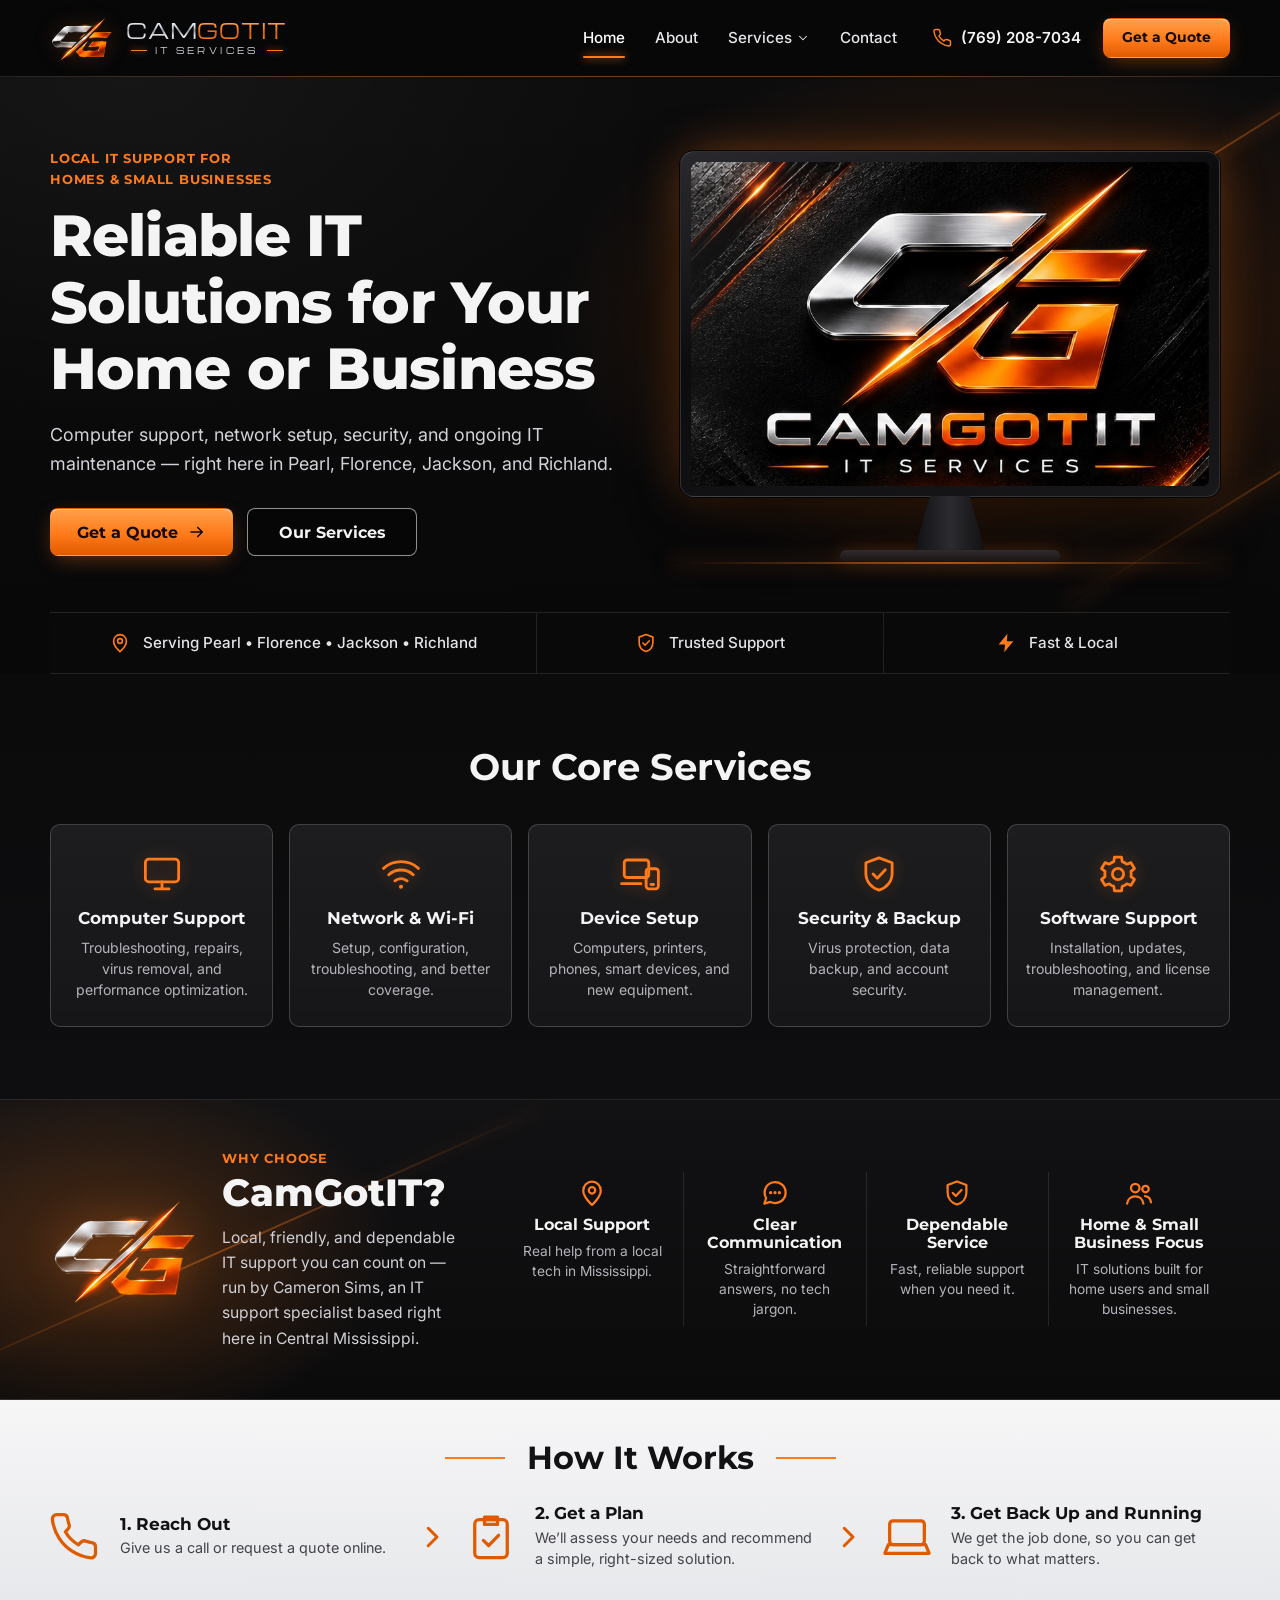
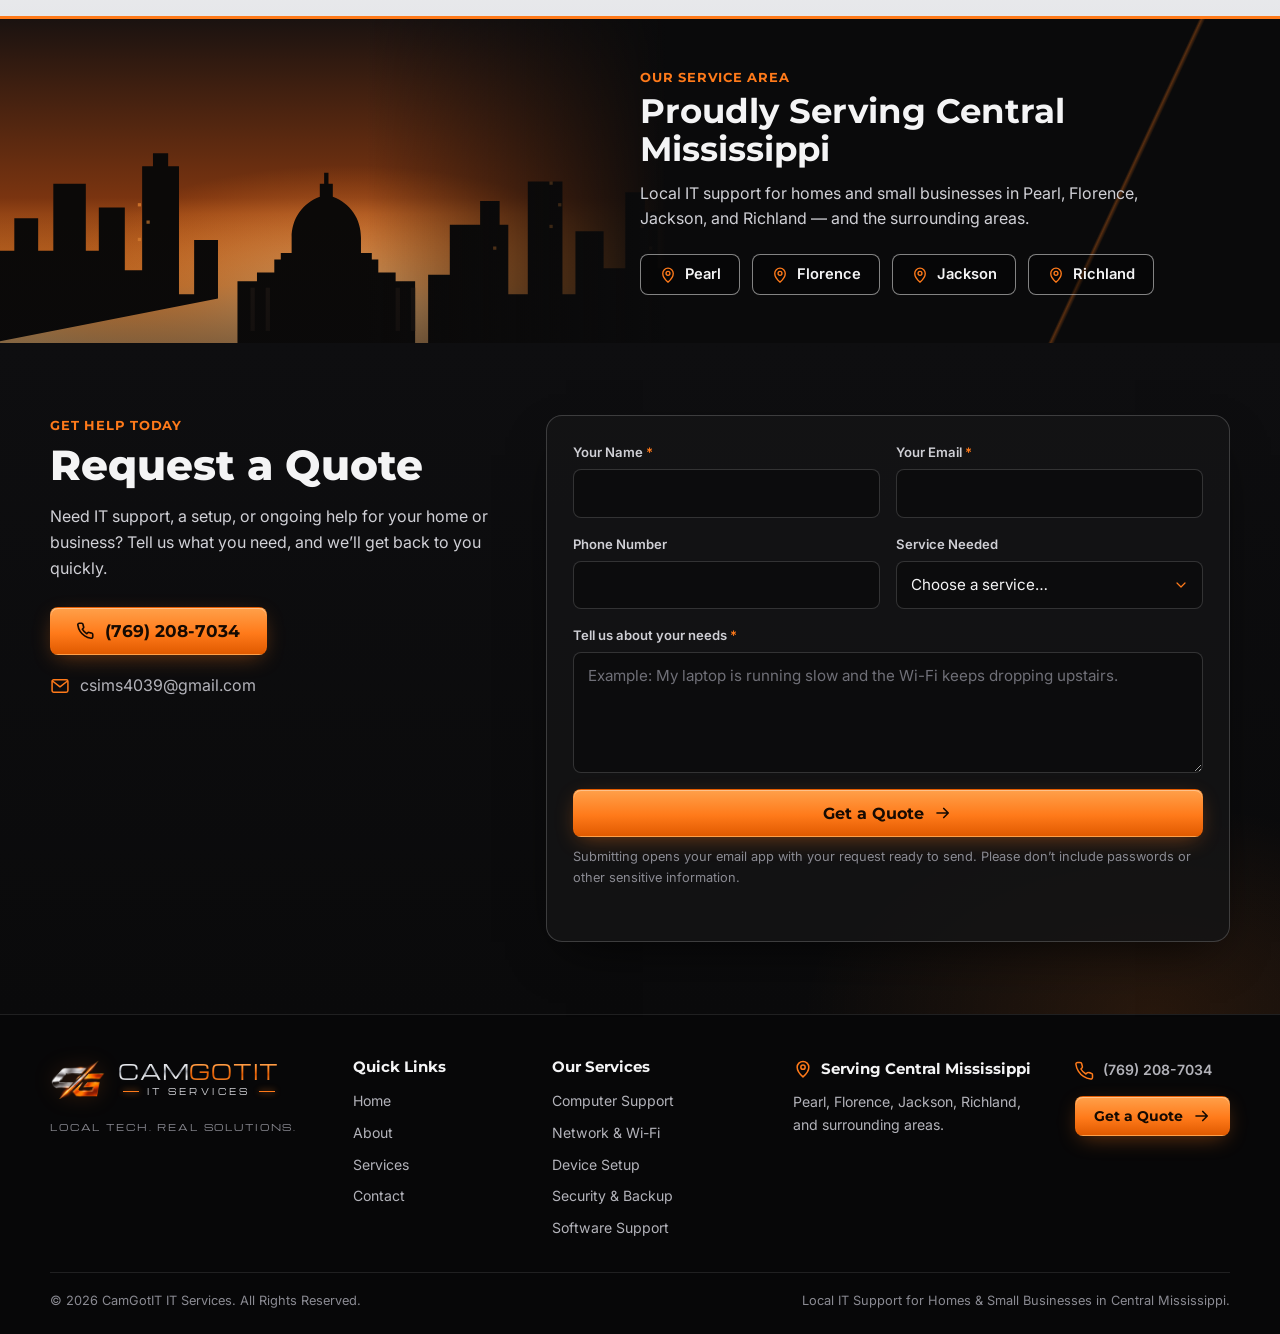
==== index.html @ 0d746a49 "Use transparent CG mark for the browser tab icon - New favicon-32/64/192.png cut from the transparen" ====
<!DOCTYPE html>
<html lang="en">
<head>
  <meta charset="UTF-8">
  <meta name="viewport" content="width=device-width, initial-scale=1">
  <title>CamGotIT IT Services | Local IT Support in Pearl, Florence, Jackson &amp; Richland, MS</title>
  <meta name="description" content="CamGotIT IT Services provides local computer support, Wi-Fi and network setup, device setup, security, backup, and software support for homes and small businesses in Pearl, Florence, Jackson, and Richland, Mississippi.">
  <meta name="theme-color" content="#0a0a0b">
  <meta name="color-scheme" content="dark">
  <link rel="canonical" href="https://caminfra.github.io/cam-it-services/">

  <!-- Social sharing -->
  <meta property="og:type" content="website">
  <meta property="og:site_name" content="CamGotIT IT Services">
  <meta property="og:title" content="CamGotIT IT Services | Reliable IT Solutions for Your Home or Business">
  <meta property="og:description" content="Local IT support for homes and small businesses in Pearl, Florence, Jackson, and Richland, MS.">
  <meta property="og:url" content="https://caminfra.github.io/cam-it-services/">
  <meta property="og:image" content="https://caminfra.github.io/cam-it-services/assets/img/og-image.jpg">
  <meta name="twitter:card" content="summary_large_image">

  <!-- Icons -->
  <link rel="icon" type="image/png" sizes="32x32" href="assets/img/favicon-32.png?v=2">
  <link rel="icon" type="image/png" sizes="64x64" href="assets/img/favicon-64.png?v=2">
  <link rel="icon" type="image/png" sizes="192x192" href="assets/img/favicon-192.png?v=2">
  <link rel="apple-touch-icon" href="assets/img/apple-touch-icon.png">
  <link rel="manifest" href="site.webmanifest">

  <!-- Fonts -->
  <link rel="preconnect" href="https://fonts.googleapis.com">
  <link rel="preconnect" href="https://fonts.gstatic.com" crossorigin>
  <link href="https://fonts.googleapis.com/css2?family=Michroma&family=Montserrat:wght@500;600;700;800&family=Inter:wght@400;500;600&display=swap" rel="stylesheet">

  <link rel="stylesheet" href="assets/css/styles.css">
  <script>document.documentElement.classList.add('js');</script>

  <script type="application/ld+json">
  {
    "@context": "https://schema.org",
    "@type": "LocalBusiness",
    "name": "CamGotIT IT Services",
    "description": "Local IT support for homes and small businesses in Central Mississippi.",
    "url": "https://caminfra.github.io/cam-it-services/",
    "image": "https://caminfra.github.io/cam-it-services/assets/img/og-image.jpg",
    "logo": "https://caminfra.github.io/cam-it-services/assets/img/icon-512.png",
    "telephone": "+1-769-208-7034",
    "email": "csims4039@gmail.com",
    "address": { "@type": "PostalAddress", "addressLocality": "Richland", "addressRegion": "MS", "addressCountry": "US" },
    "areaServed": ["Pearl, MS", "Florence, MS", "Jackson, MS", "Richland, MS"],
    "slogan": "Local Tech. Real Solutions."
  }
  </script>
</head>
<body>
  <!-- Icon sprite -->
  <svg class="sprite" xmlns="http://www.w3.org/2000/svg" aria-hidden="true">
    <symbol id="i-monitor" viewBox="0 0 24 24"><rect x="2.5" y="3.5" width="19" height="13" rx="2"/><path d="M8 20.5h8M12 16.5v4"/></symbol>
    <symbol id="i-wifi" viewBox="0 0 24 24"><path d="M2 8.8a15 15 0 0 1 20 0M5 12.4a10.5 10.5 0 0 1 14 0M8.5 15.9a5.5 5.5 0 0 1 7 0"/><circle cx="12" cy="19.3" r="1.2" fill="currentColor" stroke="none"/></symbol>
    <symbol id="i-devices" viewBox="0 0 24 24"><rect x="3" y="4" width="14" height="10" rx="1.6"/><path d="M1.5 17.5h11"/><rect x="15.5" y="9" width="7" height="11.5" rx="1.6"/><path d="M18.3 18h1.4"/></symbol>
    <symbol id="i-shield" viewBox="0 0 24 24"><path d="M12 2.8 4.5 5.6v5.9c0 4.7 3.1 8.4 7.5 9.7 4.4-1.3 7.5-5 7.5-9.7V5.6L12 2.8Z"/><path d="m8.6 12 2.4 2.4 4.6-4.8"/></symbol>
    <symbol id="i-gear" viewBox="0 0 24 24"><circle cx="12" cy="12" r="3.2"/><path d="M19.4 13.5a7.7 7.7 0 0 0 0-3l2-1.6-2-3.4-2.4.9a7.6 7.6 0 0 0-2.6-1.5L14 2.4h-4l-.4 2.5A7.6 7.6 0 0 0 7 6.4l-2.4-.9-2 3.4 2 1.6a7.7 7.7 0 0 0 0 3l-2 1.6 2 3.4 2.4-.9a7.6 7.6 0 0 0 2.6 1.5l.4 2.5h4l.4-2.5a7.6 7.6 0 0 0 2.6-1.5l2.4.9 2-3.4-2-1.6Z"/></symbol>
    <symbol id="i-pin" viewBox="0 0 24 24"><path d="M12 21.5s-7-6.1-7-11.6a7 7 0 0 1 14 0c0 5.5-7 11.6-7 11.6Z"/><circle cx="12" cy="9.8" r="2.6"/></symbol>
    <symbol id="i-bolt" viewBox="0 0 24 24"><path d="M13.5 2 4 13.5h7L10 22l10-12h-7l.5-8Z" fill="currentColor" stroke="none"/></symbol>
    <symbol id="i-phone" viewBox="0 0 24 24"><path d="M21 16.6v3a2 2 0 0 1-2.2 2 19.7 19.7 0 0 1-8.6-3.1 19.4 19.4 0 0 1-6-6A19.7 19.7 0 0 1 1.1 3.9 2 2 0 0 1 3.1 1.7h3a2 2 0 0 1 2 1.7c.1 1 .4 1.9.7 2.8a2 2 0 0 1-.5 2.1L7.1 9.6a16 16 0 0 0 6 6l1.3-1.3a2 2 0 0 1 2.1-.4c.9.3 1.8.6 2.8.7a2 2 0 0 1 1.7 2Z"/></symbol>
    <symbol id="i-arrow" viewBox="0 0 24 24"><path d="M4 12h15M13 6l6 6-6 6"/></symbol>
    <symbol id="i-chevron" viewBox="0 0 24 24"><path d="m9 5 7 7-7 7"/></symbol>
    <symbol id="i-down" viewBox="0 0 24 24"><path d="m6 9 6 6 6-6"/></symbol>
    <symbol id="i-chat" viewBox="0 0 24 24"><path d="M20.5 11.6a8.4 8.4 0 0 1-12.3 7.5L3.5 20.5l1.4-4.5A8.4 8.4 0 1 1 20.5 11.6Z"/><path d="M8.5 11.7h.01M12 11.7h.01M15.5 11.7h.01" stroke-width="2.6"/></symbol>
    <symbol id="i-users" viewBox="0 0 24 24"><circle cx="9" cy="8" r="3.4"/><path d="M2.5 20.5c.5-3.6 3.1-5.8 6.5-5.8s6 2.2 6.5 5.8"/><circle cx="17.2" cy="8.8" r="2.6"/><path d="M16.8 14.5c2.6.2 4.4 2.1 4.8 5"/></symbol>
    <symbol id="i-clipboard" viewBox="0 0 24 24"><rect x="4.5" y="4" width="15" height="17.5" rx="2"/><path d="M9 4V2.8h6V4M9 4h6v2.2H9z"/><path d="m8.5 13.6 2.4 2.4 4.6-4.8"/></symbol>
    <symbol id="i-laptop" viewBox="0 0 24 24"><rect x="4" y="4.5" width="16" height="11" rx="1.6"/><path d="M1.8 19.5h20.4l-1.6-4H3.4l-1.6 4Z"/></symbol>
    <symbol id="i-mail" viewBox="0 0 24 24"><rect x="2.5" y="4.5" width="19" height="15" rx="2"/><path d="m3 6 9 7 9-7"/></symbol>
    <symbol id="i-menu" viewBox="0 0 24 24"><path d="M3.5 6.5h17M3.5 12h17M3.5 17.5h17"/></symbol>
    <symbol id="i-close" viewBox="0 0 24 24"><path d="m5.5 5.5 13 13M18.5 5.5l-13 13"/></symbol>
  </svg>

  <a class="skip-link" href="#main">Skip to content</a>

  <!-- ============ HEADER ============ -->
  <header class="site-header" id="top">
    <div class="container header-inner">
      <a class="brand" href="#top" aria-label="CamGotIT IT Services home">
        <img class="brand-mark" src="assets/img/cg-mark.png" alt="" width="492" height="344">
        <span class="brand-text">
          <span class="wordmark"><span class="chrome">CAM</span><span class="orange">GOTIT</span></span>
          <span class="tagline">IT SERVICES</span>
        </span>
      </a>

      <nav class="primary-nav" id="primary-nav" aria-label="Main">
        <ul class="nav-list">
          <li><a class="nav-link is-active" href="#top">Home</a></li>
          <li><a class="nav-link" href="#about">About</a></li>
          <li class="has-menu">
            <button class="nav-link menu-toggle" type="button" aria-expanded="false" aria-controls="services-menu">
              Services <svg class="ico ico-sm" aria-hidden="true"><use href="#i-down"/></svg>
            </button>
            <ul class="submenu" id="services-menu">
              <li><a href="#svc-computer">Computer Support</a></li>
              <li><a href="#svc-network">Network &amp; Wi-Fi</a></li>
              <li><a href="#svc-devices">Device Setup</a></li>
              <li><a href="#svc-security">Security &amp; Backup</a></li>
              <li><a href="#svc-software">Software Support</a></li>
            </ul>
          </li>
          <li><a class="nav-link" href="#contact">Contact</a></li>
        </ul>
        <div class="nav-actions">
          <a class="nav-phone" href="tel:+17692087034">
            <svg class="ico" aria-hidden="true"><use href="#i-phone"/></svg>(769) 208-7034
          </a>
          <a class="btn btn-primary btn-sm" href="#contact">Get a Quote</a>
        </div>
      </nav>

      <button class="nav-burger" type="button" aria-expanded="false" aria-controls="primary-nav" aria-label="Open menu">
        <svg class="ico ico-open" aria-hidden="true"><use href="#i-menu"/></svg>
        <svg class="ico ico-close" aria-hidden="true"><use href="#i-close"/></svg>
      </button>
    </div>
  </header>

  <main id="main">
    <!-- ============ HERO ============ -->
    <section class="hero">
      <div class="hero-streaks" aria-hidden="true"></div>
      <div class="container hero-grid">
        <div class="hero-copy reveal">
          <p class="eyebrow">Local IT support for<br>homes &amp; small businesses</p>
          <h1>Reliable IT Solutions for Your Home or&nbsp;Business</h1>
          <p class="lead">Computer support, network setup, security, and ongoing IT maintenance — right here in Pearl, Florence, Jackson, and Richland.</p>
          <div class="cta-row">
            <a class="btn btn-primary" href="#contact">Get a Quote <svg class="ico" aria-hidden="true"><use href="#i-arrow"/></svg></a>
            <a class="btn btn-ghost" href="#services">Our Services</a>
          </div>
        </div>

        <div class="hero-visual reveal" aria-hidden="true">
          <div class="glow"></div>
          <div class="monitor">
            <div class="screen">
              <img src="assets/img/camgotit-hero-logo.jpg" alt="" width="780" height="555">
            </div>
          </div>
          <div class="monitor-neck"></div>
          <div class="monitor-base"></div>
          <div class="desk-line"></div>
        </div>
      </div>

      <div class="container">
        <ul class="trust-bar reveal">
          <li><svg class="ico" aria-hidden="true"><use href="#i-pin"/></svg>Serving Pearl • Florence • Jackson • Richland</li>
          <li><svg class="ico" aria-hidden="true"><use href="#i-shield"/></svg>Trusted Support</li>
          <li><svg class="ico" aria-hidden="true"><use href="#i-bolt"/></svg>Fast &amp; Local</li>
        </ul>
      </div>
    </section>

    <!-- ============ SERVICES ============ -->
    <section class="section services" id="services">
      <div class="container">
        <h2 class="section-title reveal">Our Core Services</h2>
        <div class="service-grid">
          <a class="service-card reveal" id="svc-computer" href="#contact" data-service="Computer Support">
            <svg class="ico ico-lg" aria-hidden="true"><use href="#i-monitor"/></svg>
            <span class="service-body">
              <h3>Computer Support</h3>
              <p>Troubleshooting, repairs, virus removal, and performance optimization.</p>
            </span>
            <svg class="ico chevron" aria-hidden="true"><use href="#i-chevron"/></svg>
          </a>
          <a class="service-card reveal" id="svc-network" href="#contact" data-service="Network &amp; Wi-Fi">
            <svg class="ico ico-lg" aria-hidden="true"><use href="#i-wifi"/></svg>
            <span class="service-body">
              <h3>Network &amp; Wi-Fi</h3>
              <p>Setup, configuration, troubleshooting, and better coverage.</p>
            </span>
            <svg class="ico chevron" aria-hidden="true"><use href="#i-chevron"/></svg>
          </a>
          <a class="service-card reveal" id="svc-devices" href="#contact" data-service="Device Setup">
            <svg class="ico ico-lg" aria-hidden="true"><use href="#i-devices"/></svg>
            <span class="service-body">
              <h3>Device Setup</h3>
              <p>Computers, printers, phones, smart devices, and new equipment.</p>
            </span>
            <svg class="ico chevron" aria-hidden="true"><use href="#i-chevron"/></svg>
          </a>
          <a class="service-card reveal" id="svc-security" href="#contact" data-service="Security &amp; Backup">
            <svg class="ico ico-lg" aria-hidden="true"><use href="#i-shield"/></svg>
            <span class="service-body">
              <h3>Security &amp; Backup</h3>
              <p>Virus protection, data backup, and account security.</p>
            </span>
            <svg class="ico chevron" aria-hidden="true"><use href="#i-chevron"/></svg>
          </a>
          <a class="service-card reveal" id="svc-software" href="#contact" data-service="Software Support">
            <svg class="ico ico-lg" aria-hidden="true"><use href="#i-gear"/></svg>
            <span class="service-body">
              <h3>Software Support</h3>
              <p>Installation, updates, troubleshooting, and license management.</p>
            </span>
            <svg class="ico chevron" aria-hidden="true"><use href="#i-chevron"/></svg>
          </a>
        </div>
      </div>
    </section>

    <!-- ============ WHY / ABOUT ============ -->
    <section class="why" id="about">
      <div class="why-streak" aria-hidden="true"></div>
      <div class="container why-grid">
        <div class="why-intro reveal">
          <img class="why-mark" src="assets/img/cg-mark.png" alt="" width="492" height="344" loading="lazy">
          <div>
            <p class="eyebrow">Why choose</p>
            <h2>CamGotIT?</h2>
            <p>Local, friendly, and dependable IT support you can count on — run by Cameron Sims, an IT support specialist based right here in Central Mississippi.</p>
          </div>
        </div>
        <ul class="why-list">
          <li class="reveal">
            <svg class="ico ico-md" aria-hidden="true"><use href="#i-pin"/></svg>
            <h3>Local Support</h3>
            <p>Real help from a local tech in Mississippi.</p>
          </li>
          <li class="reveal">
            <svg class="ico ico-md" aria-hidden="true"><use href="#i-chat"/></svg>
            <h3>Clear Communication</h3>
            <p>Straightforward answers, no tech jargon.</p>
          </li>
          <li class="reveal">
            <svg class="ico ico-md" aria-hidden="true"><use href="#i-shield"/></svg>
            <h3>Dependable Service</h3>
            <p>Fast, reliable support when you need it.</p>
          </li>
          <li class="reveal">
            <svg class="ico ico-md" aria-hidden="true"><use href="#i-users"/></svg>
            <h3>Home &amp; Small Business Focus</h3>
            <p>IT solutions built for home users and small businesses.</p>
          </li>
        </ul>
      </div>
    </section>

    <!-- ============ HOW IT WORKS ============ -->
    <section class="how" id="how-it-works">
      <div class="container">
        <h2 class="how-title reveal"><span>How It Works</span></h2>
        <ol class="steps">
          <li class="step reveal">
            <svg class="ico ico-xl" aria-hidden="true"><use href="#i-phone"/></svg>
            <div>
              <h3>1. Reach Out</h3>
              <p>Give us a call or request a quote online.</p>
            </div>
          </li>
          <li class="step-arrow" aria-hidden="true"><svg class="ico"><use href="#i-chevron"/></svg></li>
          <li class="step reveal">
            <svg class="ico ico-xl" aria-hidden="true"><use href="#i-clipboard"/></svg>
            <div>
              <h3>2. Get a Plan</h3>
              <p>We’ll assess your needs and recommend a simple, right-sized solution.</p>
            </div>
          </li>
          <li class="step-arrow" aria-hidden="true"><svg class="ico"><use href="#i-chevron"/></svg></li>
          <li class="step reveal">
            <svg class="ico ico-xl" aria-hidden="true"><use href="#i-laptop"/></svg>
            <div>
              <h3>3. Get Back Up and Running</h3>
              <p>We get the job done, so you can get back to what matters.</p>
            </div>
          </li>
        </ol>
      </div>
    </section>

    <!-- ============ SERVICE AREA ============ -->
    <section class="area" id="service-area">
      <div class="area-art" aria-hidden="true">
        <svg viewBox="0 0 640 300" preserveAspectRatio="xMidYMax slice">
          <defs>
            <linearGradient id="sky" x1="0" y1="0" x2="0" y2="1">
              <stop offset="0" stop-color="#1a1210"/>
              <stop offset=".55" stop-color="#7a3410"/>
              <stop offset=".82" stop-color="#ff8a2a"/>
              <stop offset="1" stop-color="#ffc27a"/>
            </linearGradient>
            <radialGradient id="sun" cx=".52" cy=".9" r=".45">
              <stop offset="0" stop-color="#ffd9a0" stop-opacity=".9"/>
              <stop offset="1" stop-color="#ff7a1a" stop-opacity="0"/>
            </radialGradient>
          </defs>
          <rect width="640" height="300" fill="url(#sky)"/>
          <rect width="640" height="300" fill="url(#sun)"/>
          <g fill="#0b0908">
            <!-- skyline left -->
            <path d="M0 300V214h26v-30h22v30h14v-62h30v62h12v-40h24v58h16v-96h10v-12h14v12h10v118h14v-50h22v54z"/>
            <!-- capitol -->
            <path d="M232 300v-58h18v-8h16v-12h6v-6h10v-14c0-18 10-32 26-38v-12h4v-10h4v10h4v12c16 6 26 20 26 38v14h10v6h6v12h16v8h18v58z"/>
            <rect x="244" y="248" width="4" height="40" fill="#1d1612"/><rect x="258" y="248" width="4" height="40" fill="#1d1612"/>
            <rect x="378" y="248" width="4" height="40" fill="#1d1612"/><rect x="392" y="248" width="4" height="40" fill="#1d1612"/>
            <!-- skyline right -->
            <path d="M408 300v-64h20v-46h28v-22h18v22h8v64h18v-104h32v104h12v-58h26v34h20v-70h18v18h12v52h20v130z"/>
          </g>
          <g fill="#ff9a3c" opacity=".55">
            <rect x="140" y="170" width="3" height="3"/><rect x="148" y="186" width="3" height="3"/><rect x="140" y="202" width="3" height="3"/>
            <rect x="468" y="210" width="3" height="3"/><rect x="520" y="150" width="3" height="3"/><rect x="528" y="170" width="3" height="3"/><rect x="520" y="190" width="3" height="3"/>
            <rect x="604" y="190" width="3" height="3"/><rect x="612" y="210" width="3" height="3"/>
          </g>
        </svg>
      </div>
      <div class="container area-grid">
        <div class="area-copy reveal">
          <p class="eyebrow">Our service area</p>
          <h2>Proudly Serving Central Mississippi</h2>
          <p>Local IT support for homes and small businesses in Pearl, Florence, Jackson, and Richland — and the surrounding areas.</p>
          <ul class="city-pills">
            <li><svg class="ico" aria-hidden="true"><use href="#i-pin"/></svg>Pearl</li>
            <li><svg class="ico" aria-hidden="true"><use href="#i-pin"/></svg>Florence</li>
            <li><svg class="ico" aria-hidden="true"><use href="#i-pin"/></svg>Jackson</li>
            <li><svg class="ico" aria-hidden="true"><use href="#i-pin"/></svg>Richland</li>
          </ul>
        </div>
      </div>
    </section>

    <!-- ============ QUOTE / CONTACT ============ -->
    <section class="section quote" id="contact">
      <div class="container quote-grid">
        <div class="quote-copy reveal">
          <p class="eyebrow">Get help today</p>
          <h2>Request a Quote</h2>
          <p>Need IT support, a setup, or ongoing help for your home or business? Tell us what you need, and we’ll get back to you quickly.</p>
          <a class="btn btn-primary btn-phone" href="tel:+17692087034">
            <svg class="ico" aria-hidden="true"><use href="#i-phone"/></svg>(769) 208-7034
          </a>
          <a class="contact-line" href="mailto:csims4039@gmail.com">
            <svg class="ico" aria-hidden="true"><use href="#i-mail"/></svg>csims4039@gmail.com
          </a>
        </div>

        <form class="quote-form reveal" id="quote-form" novalidate>
          <div class="field">
            <label for="f-name">Your Name <span aria-hidden="true">*</span></label>
            <input id="f-name" name="name" type="text" autocomplete="name" maxlength="100" required>
          </div>
          <div class="field">
            <label for="f-email">Your Email <span aria-hidden="true">*</span></label>
            <input id="f-email" name="email" type="email" autocomplete="email" maxlength="120" required>
          </div>
          <div class="field">
            <label for="f-phone">Phone Number</label>
            <input id="f-phone" name="phone" type="tel" autocomplete="tel" maxlength="30">
          </div>
          <div class="field">
            <label for="f-service">Service Needed</label>
            <div class="select-wrap">
              <select id="f-service" name="service">
                <option value="">Choose a service…</option>
                <option>Computer Support</option>
                <option>Network &amp; Wi-Fi</option>
                <option>Device Setup</option>
                <option>Security &amp; Backup</option>
                <option>Software Support</option>
                <option>Not sure yet</option>
              </select>
              <svg class="ico" aria-hidden="true"><use href="#i-down"/></svg>
            </div>
          </div>
          <div class="field field-full">
            <label for="f-message">Tell us about your needs <span aria-hidden="true">*</span></label>
            <textarea id="f-message" name="message" rows="4" maxlength="1200" required placeholder="Example: My laptop is running slow and the Wi-Fi keeps dropping upstairs."></textarea>
          </div>
          <div class="field-full form-actions">
            <button class="btn btn-primary btn-block" type="submit">Get a Quote <svg class="ico" aria-hidden="true"><use href="#i-arrow"/></svg></button>
            <p class="form-note">Submitting opens your email app with your request ready to send. Please don’t include passwords or other sensitive information.</p>
            <p class="form-status" id="form-status" role="status" aria-live="polite"></p>
          </div>
        </form>
      </div>
    </section>
  </main>

  <!-- ============ FOOTER ============ -->
  <footer class="site-footer">
    <div class="container footer-grid">
      <div class="footer-brand">
        <a class="brand" href="#top" aria-label="CamGotIT IT Services — back to top">
          <img class="brand-mark" src="assets/img/cg-mark.png" alt="" width="492" height="344" loading="lazy">
          <span class="brand-text">
            <span class="wordmark"><span class="chrome">CAM</span><span class="orange">GOTIT</span></span>
            <span class="tagline">IT SERVICES</span>
          </span>
        </a>
        <p class="slogan">Local Tech. Real Solutions.</p>
      </div>
      <nav class="footer-col" aria-label="Quick links">
        <h3>Quick Links</h3>
        <ul>
          <li><a href="#top">Home</a></li>
          <li><a href="#about">About</a></li>
          <li><a href="#services">Services</a></li>
          <li><a href="#contact">Contact</a></li>
        </ul>
      </nav>
      <nav class="footer-col" aria-label="Services">
        <h3>Our Services</h3>
        <ul>
          <li><a href="#svc-computer">Computer Support</a></li>
          <li><a href="#svc-network">Network &amp; Wi-Fi</a></li>
          <li><a href="#svc-devices">Device Setup</a></li>
          <li><a href="#svc-security">Security &amp; Backup</a></li>
          <li><a href="#svc-software">Software Support</a></li>
        </ul>
      </nav>
      <div class="footer-col footer-area">
        <h3><svg class="ico" aria-hidden="true"><use href="#i-pin"/></svg>Serving Central Mississippi</h3>
        <p>Pearl, Florence, Jackson, Richland, and surrounding areas.</p>
      </div>
      <div class="footer-col footer-cta">
        <a class="footer-phone" href="tel:+17692087034"><svg class="ico" aria-hidden="true"><use href="#i-phone"/></svg>(769) 208-7034</a>
        <a class="btn btn-primary btn-sm" href="#contact">Get a Quote <svg class="ico" aria-hidden="true"><use href="#i-arrow"/></svg></a>
      </div>
    </div>
    <div class="container footer-bottom">
      <p>© <span id="year">2026</span> CamGotIT IT Services. All Rights Reserved.</p>
      <p>Local IT Support for Homes &amp; Small Businesses in Central Mississippi.</p>
    </div>
  </footer>

  <!-- Mobile quick-action bar -->
  <div class="mobile-bar" aria-label="Quick actions">
    <a class="btn btn-primary" href="#contact">Get a Quote <svg class="ico" aria-hidden="true"><use href="#i-arrow"/></svg></a>
    <a class="btn btn-ghost" href="tel:+17692087034"><svg class="ico" aria-hidden="true"><use href="#i-phone"/></svg>Call</a>
  </div>

  <script src="assets/js/main.js" defer></script>
</body>
</html>
---- assets/css/styles.css ----
/* =========================================================
   CamGotIT IT Services — black / chrome / orange
   ========================================================= */

:root {
  --black: #070708;
  --bg: #0b0b0c;
  --panel: #131315;
  --panel-2: #1a1a1d;
  --line: rgba(255, 255, 255, 0.1);
  --line-strong: rgba(255, 255, 255, 0.18);

  --text: #f4f4f5;
  --muted: #b3b3ba;
  --dim: #8a8a92;

  --orange: #ff7a1a;
  --orange-hi: #ffa04a;
  --orange-deep: #e05a00;
  --orange-glow: rgba(255, 122, 26, 0.45);

  --chrome: linear-gradient(180deg, #ffffff 0%, #d9dce1 38%, #8d929b 52%, #e9ebee 70%, #a7abb3 100%);
  --orange-metal: linear-gradient(180deg, #ffc07a 0%, #ff8a2a 40%, #e05a00 62%, #ff9a3c 100%);

  --font-display: "Montserrat", system-ui, sans-serif;
  --font-body: "Inter", system-ui, -apple-system, "Segoe UI", sans-serif;
  --font-brand: "Michroma", "Montserrat", sans-serif;

  --radius: 10px;
  --radius-lg: 16px;
  --header-h: 76px;
  --container: 1180px;
}

*, *::before, *::after { box-sizing: border-box; }
html { scroll-behavior: smooth; scroll-padding-top: calc(var(--header-h) + 12px); -webkit-text-size-adjust: 100%; }
body {
  margin: 0;
  font-family: var(--font-body);
  font-size: 16px;
  line-height: 1.6;
  color: var(--text);
  background: var(--bg);
  overflow-x: hidden;
}
img, svg { display: block; max-width: 100%; }
a { color: inherit; text-decoration: none; }
button { font: inherit; color: inherit; background: none; border: 0; cursor: pointer; }
h1, h2, h3 { font-family: var(--font-display); line-height: 1.15; margin: 0; }
p { margin: 0; }
ul, ol { margin: 0; padding: 0; list-style: none; }

:focus-visible { outline: 2px solid var(--orange-hi); outline-offset: 3px; border-radius: 4px; }

.sprite { position: absolute; width: 0; height: 0; overflow: hidden; }
.ico { width: 20px; height: 20px; flex: none; fill: none; stroke: currentColor; stroke-width: 1.8; stroke-linecap: round; stroke-linejoin: round; }
.ico-sm { width: 14px; height: 14px; }
.ico-md { width: 30px; height: 30px; }
.ico-lg { width: 42px; height: 42px; stroke-width: 1.6; }
.ico-xl { width: 52px; height: 52px; stroke-width: 1.5; }

.container { width: min(var(--container), 100% - 40px); margin-inline: auto; }

.skip-link {
  position: absolute; left: 12px; top: -48px; z-index: 200;
  background: var(--orange); color: #111; font-weight: 700;
  padding: 10px 14px; border-radius: 8px;
}
.skip-link:focus { top: 12px; }

.eyebrow {
  font-family: var(--font-display);
  font-weight: 700;
  font-size: 0.82rem;
  letter-spacing: 0.06em;
  text-transform: uppercase;
  color: var(--orange);
}

/* ---------- Buttons ---------- */
.btn {
  display: inline-flex; align-items: center; justify-content: center; gap: 10px;
  min-height: 48px; padding: 0 26px;
  font-family: var(--font-display); font-weight: 700; font-size: 0.98rem;
  border-radius: 8px; border: 1px solid transparent;
  transition: transform 0.18s ease, box-shadow 0.18s ease, background-color 0.18s ease, border-color 0.18s ease;
  white-space: nowrap;
}
.btn .ico { width: 18px; height: 18px; stroke-width: 2.2; }
.btn-primary {
  color: #160a02;
  background: linear-gradient(180deg, var(--orange-hi), var(--orange) 55%, var(--orange-deep));
  box-shadow: 0 6px 22px -6px var(--orange-glow), inset 0 1px 0 rgba(255, 255, 255, 0.35);
}
.btn-primary:hover { transform: translateY(-1px); box-shadow: 0 10px 30px -6px rgba(255, 122, 26, 0.7), inset 0 1px 0 rgba(255, 255, 255, 0.35); }
.btn-ghost { color: var(--text); border-color: rgba(255, 255, 255, 0.55); background: rgba(0, 0, 0, 0.25); }
.btn-ghost:hover { border-color: var(--orange); color: #fff; background: rgba(255, 122, 26, 0.08); }
.btn-sm { min-height: 40px; padding: 0 18px; font-size: 0.9rem; }
.btn-block { width: 100%; }

/* ---------- Brand lockup ---------- */
.brand { display: inline-flex; align-items: center; gap: 12px; }
.brand-mark { width: 64px; height: auto; filter: drop-shadow(0 0 10px rgba(255, 122, 26, 0.25)); }
.brand-text { display: flex; flex-direction: column; align-items: center; line-height: 1; }
.wordmark { font-family: var(--font-brand); font-size: 1.22rem; letter-spacing: 0.04em; }
.chrome, .orange { -webkit-background-clip: text; background-clip: text; color: transparent; }
.chrome { background-image: var(--chrome); }
.orange { background-image: var(--orange-metal); }
.tagline {
  display: flex; align-items: center; gap: 8px; margin-top: 6px;
  font-family: var(--font-brand); font-size: 0.5rem; letter-spacing: 0.42em; color: #d7d8dc;
}
.tagline::before, .tagline::after { content: ""; width: 16px; height: 1px; background: var(--orange); box-shadow: 0 0 6px var(--orange); }

/* ---------- Header ---------- */
.site-header {
  position: sticky; top: 0; z-index: 100;
  border-bottom: 1px solid var(--line);
}
/* Blur lives on a pseudo-element: backdrop-filter on the header itself would
   trap the fixed-position mobile menu inside the header box. */
.site-header::before {
  content: ""; position: absolute; inset: 0; z-index: -1;
  background: rgba(8, 8, 9, 0.86);
  backdrop-filter: blur(12px); -webkit-backdrop-filter: blur(12px);
}
.site-header::after {
  content: ""; position: absolute; left: 0; right: 0; bottom: -1px; height: 1px;
  background: linear-gradient(90deg, transparent, rgba(255, 122, 26, 0.65) 30%, rgba(255, 122, 26, 0.65) 70%, transparent);
  opacity: 0.5;
}
.header-inner { display: flex; align-items: center; justify-content: space-between; gap: 24px; min-height: var(--header-h); }

.primary-nav { display: flex; align-items: center; gap: 36px; }
.nav-list { display: flex; align-items: center; gap: 30px; }
.nav-link {
  position: relative; display: inline-flex; align-items: center; gap: 4px;
  padding: 8px 0; font-size: 0.95rem; font-weight: 500; color: #e6e6ea;
  transition: color 0.15s ease;
}
.nav-link:hover, .nav-link.is-active { color: #fff; }
.nav-link.is-active::after {
  content: ""; position: absolute; left: 0; right: 0; bottom: 0; height: 2px;
  background: var(--orange); border-radius: 2px; box-shadow: 0 0 8px var(--orange);
}
.has-menu { position: relative; }
.menu-toggle .ico { transition: transform 0.2s ease; }
.submenu {
  position: absolute; top: calc(100% + 10px); left: -16px; min-width: 220px;
  padding: 8px; border-radius: var(--radius);
  background: #111113; border: 1px solid var(--line-strong);
  box-shadow: 0 20px 40px rgba(0, 0, 0, 0.6), 0 0 0 1px rgba(255, 122, 26, 0.08);
  opacity: 0; visibility: hidden; transform: translateY(-6px);
  transition: opacity 0.18s ease, transform 0.18s ease, visibility 0.18s;
}
.submenu a { display: block; padding: 10px 12px; border-radius: 6px; font-size: 0.92rem; color: #dcdce1; }
.submenu a:hover, .submenu a:focus-visible { background: rgba(255, 122, 26, 0.12); color: #fff; }
.has-menu.open .submenu { opacity: 1; visibility: visible; transform: none; }
.has-menu.open .menu-toggle .ico { transform: rotate(180deg); }
@media (hover: hover) and (min-width: 961px) {
  .has-menu:hover .submenu { opacity: 1; visibility: visible; transform: none; }
  .has-menu:hover .menu-toggle .ico { transform: rotate(180deg); }
  .has-menu::after { content: ""; position: absolute; left: 0; right: 0; top: 100%; height: 14px; }
}

.nav-actions { display: flex; align-items: center; gap: 22px; }
.nav-phone { display: inline-flex; align-items: center; gap: 8px; font-weight: 600; font-size: 0.95rem; white-space: nowrap; }
.nav-phone .ico { color: var(--orange); }
.nav-phone:hover { color: var(--orange-hi); }

.nav-burger { display: none; width: 46px; height: 46px; align-items: center; justify-content: center; border-radius: 8px; }
.nav-burger .ico { width: 28px; height: 28px; }
.nav-burger .ico-close { display: none; }
.nav-burger[aria-expanded="true"] .ico-open { display: none; }
.nav-burger[aria-expanded="true"] .ico-close { display: block; }

/* ---------- Hero ---------- */
.hero {
  position: relative; overflow: hidden;
  padding: 64px 0 0;
  background:
    radial-gradient(700px 420px at 78% 40%, rgba(255, 110, 20, 0.22), transparent 65%),
    radial-gradient(900px 600px at 10% 0%, rgba(255, 255, 255, 0.04), transparent 60%),
    linear-gradient(180deg, #0c0c0d 0%, #080809 100%);
}
.hero-streaks, .hero-streaks::before, .hero-streaks::after {
  position: absolute; pointer-events: none;
}
.hero-streaks { inset: 0; }
.hero-streaks::before, .hero-streaks::after {
  content: ""; height: 2px; width: 60%;
  background: linear-gradient(90deg, transparent, var(--orange) 50%, transparent);
  filter: blur(0.4px); opacity: 0.55; transform: rotate(-32deg);
  box-shadow: 0 0 18px 2px rgba(255, 122, 26, 0.45);
}
.hero-streaks::before { right: -18%; top: 22%; }
.hero-streaks::after { right: -26%; top: 62%; width: 46%; opacity: 0.35; }

.hero-grid {
  position: relative; display: grid; grid-template-columns: minmax(0, 1.02fr) minmax(0, 1fr);
  gap: 48px; align-items: center; padding-bottom: 48px;
}
.hero-copy .eyebrow { margin-bottom: 12px; }
.hero h1 { font-size: clamp(2.3rem, 4.6vw, 3.6rem); font-weight: 800; letter-spacing: -0.015em; margin-bottom: 20px; }
.lead { font-size: 1.12rem; color: #d2d2d8; max-width: 34em; }
.cta-row { display: flex; flex-wrap: wrap; gap: 14px; margin-top: 30px; }
.cta-row .btn { min-width: 170px; }

.hero-visual { position: relative; display: flex; flex-direction: column; align-items: center; padding-top: 10px; }
.hero-visual .glow {
  position: absolute; inset: 10% 5% 18%;
  background: radial-gradient(closest-side, rgba(255, 122, 26, 0.55), transparent);
  filter: blur(40px);
}
.monitor {
  position: relative; width: min(100%, 540px);
  padding: 10px; border-radius: 14px;
  background: linear-gradient(160deg, #2a2a2e, #0c0c0e 40%, #18181b);
  border: 1px solid rgba(255, 255, 255, 0.12);
  box-shadow: 0 0 0 1px rgba(0, 0, 0, 0.8), 0 30px 60px -20px rgba(0, 0, 0, 0.9), 0 0 50px -10px rgba(255, 122, 26, 0.55);
}
.screen { position: relative; aspect-ratio: 16 / 10; overflow: hidden; border-radius: 6px; background: #000; }
.screen img { width: 100%; height: 100%; object-fit: cover; object-position: 50% 45%; }
.screen::after {
  content: ""; position: absolute; inset: 0;
  background: linear-gradient(115deg, rgba(255, 255, 255, 0.1) 0%, transparent 32%);
  pointer-events: none;
}
.monitor-neck {
  width: 70px; height: 54px; margin-top: -1px;
  background: linear-gradient(90deg, #121214, #2b2b30 50%, #121214);
  clip-path: polygon(22% 0, 78% 0, 100% 100%, 0 100%);
}
.monitor-base {
  width: 220px; height: 12px; border-radius: 6px 6px 3px 3px;
  background: linear-gradient(180deg, #2f2f34, #0f0f11);
  box-shadow: 0 0 20px rgba(255, 122, 26, 0.25);
}
.desk-line {
  width: 100%; height: 2px; margin-top: 0;
  background: linear-gradient(90deg, transparent, rgba(255, 122, 26, 0.65), transparent);
  box-shadow: 0 0 20px rgba(255, 122, 26, 0.6);
}

.trust-bar {
  display: grid; grid-template-columns: 1.4fr 1fr 1fr;
  border-top: 1px solid var(--line); border-bottom: 1px solid var(--line);
  background: rgba(10, 10, 11, 0.7);
}
.trust-bar li {
  display: flex; align-items: center; justify-content: center; gap: 12px;
  padding: 18px 16px; font-size: 0.95rem; font-weight: 500; color: #e3e3e8;
}
.trust-bar li + li { border-left: 1px solid var(--line); }
.trust-bar .ico { width: 22px; height: 22px; color: var(--orange); }

/* ---------- Sections ---------- */
.section { padding: 72px 0; }
.section-title { text-align: center; font-size: clamp(1.8rem, 3vw, 2.3rem); font-weight: 700; margin-bottom: 36px; }

/* Services */
.services { background: linear-gradient(180deg, #0b0b0c, #0e0e10); }
.service-grid { display: grid; grid-template-columns: repeat(5, minmax(0, 1fr)); gap: 16px; }
.service-card {
  position: relative; display: flex; flex-direction: column; align-items: center; text-align: center; gap: 14px;
  padding: 28px 18px 26px; border-radius: var(--radius);
  background: linear-gradient(180deg, rgba(255, 255, 255, 0.045), rgba(255, 255, 255, 0.01)), var(--panel);
  border: 1px solid var(--line-strong);
  transition: transform 0.2s ease, border-color 0.2s ease, box-shadow 0.2s ease;
}
.service-card::before {
  content: ""; position: absolute; left: 20%; right: 20%; top: -1px; height: 2px;
  background: linear-gradient(90deg, transparent, var(--orange), transparent);
  opacity: 0; transition: opacity 0.2s ease;
}
.service-card:hover { transform: translateY(-4px); border-color: rgba(255, 122, 26, 0.6); box-shadow: 0 16px 34px -14px rgba(255, 122, 26, 0.45); }
.service-card:hover::before { opacity: 1; }
.service-card .ico-lg { color: var(--orange); filter: drop-shadow(0 0 8px rgba(255, 122, 26, 0.35)); }
.service-card h3 { font-size: 1.05rem; font-weight: 700; margin-bottom: 8px; }
.service-card p { font-size: 0.88rem; color: var(--muted); line-height: 1.5; }
.service-card .chevron { display: none; }

/* Why / About */
.why {
  position: relative; overflow: hidden; padding: 48px 0;
  background:
    radial-gradient(420px 260px at 8% 50%, rgba(255, 122, 26, 0.25), transparent 70%),
    linear-gradient(180deg, #121214, #0b0b0c);
  border-top: 1px solid var(--line); border-bottom: 1px solid var(--line);
}
.why-streak {
  position: absolute; left: -10%; top: 50%; width: 55%; height: 2px;
  background: linear-gradient(90deg, transparent, var(--orange), transparent);
  transform: rotate(-24deg); opacity: 0.4; box-shadow: 0 0 16px rgba(255, 122, 26, 0.5);
}
.why-grid { position: relative; display: grid; grid-template-columns: minmax(0, 1.15fr) minmax(0, 2fr); gap: 32px; align-items: center; }
.why-intro { display: flex; align-items: center; gap: 22px; }
.why-mark { width: 150px; height: auto; flex: none; filter: drop-shadow(0 0 22px rgba(255, 122, 26, 0.35)); }
.why-intro h2 { font-size: clamp(1.9rem, 3vw, 2.4rem); font-weight: 800; margin: 2px 0 10px; }
.why-intro p:not(.eyebrow) { color: #d0d0d6; font-size: 0.98rem; }
.why-list { display: grid; grid-template-columns: repeat(4, minmax(0, 1fr)); }
.why-list li { display: flex; flex-direction: column; align-items: center; text-align: center; gap: 8px; padding: 6px 16px; }
.why-list li + li { border-left: 1px solid var(--line); }
.why-list .ico { color: var(--orange); }
.why-list h3 { font-size: 0.98rem; font-weight: 700; }
.why-list p { font-size: 0.86rem; color: var(--muted); line-height: 1.45; }

/* How it works (light band) */
.how {
  padding: 40px 0 46px; color: #121214;
  background: linear-gradient(180deg, #f6f6f7, #e6e7ea);
  border-bottom: 3px solid var(--orange);
}
.how-title {
  display: flex; align-items: center; justify-content: center; gap: 22px;
  font-size: clamp(1.6rem, 2.6vw, 2rem); font-weight: 700; margin-bottom: 28px;
}
.how-title::before, .how-title::after { content: ""; width: 60px; height: 2px; background: var(--orange); }
.steps { display: flex; align-items: center; justify-content: space-between; gap: 18px; }
.step { flex: 1 1 0; display: flex; align-items: center; gap: 18px; }
.step .ico { color: var(--orange-deep); }
.step h3 { font-size: 1.05rem; font-weight: 700; margin-bottom: 4px; }
.step p { font-size: 0.9rem; color: #43434a; line-height: 1.45; }
.step-arrow { color: var(--orange-deep); }
.step-arrow .ico { width: 30px; height: 30px; stroke-width: 2.4; }

/* Service area */
.area { position: relative; overflow: hidden; min-height: 300px; display: flex; align-items: center; background: #0a0a0b; }
.area-art { position: absolute; inset: 0 48% 0 0; }
.area-art svg { width: 100%; height: 100%; }
.area-art::after {
  content: ""; position: absolute; inset: 0;
  background: linear-gradient(90deg, transparent 55%, #0a0a0b 100%), linear-gradient(0deg, rgba(10, 10, 11, 0.5), transparent 40%);
}
.area::after {
  content: ""; position: absolute; right: -8%; top: 0; bottom: 0; width: 40%;
  background: linear-gradient(115deg, transparent 49.6%, rgba(255, 122, 26, 0.7) 50%, transparent 50.6%);
  opacity: 0.45; pointer-events: none;
}
.area-grid { position: relative; z-index: 1; display: grid; grid-template-columns: 1fr 1fr; padding: 48px 0; }
.area-copy { grid-column: 2; }
.area-copy h2 { font-size: clamp(1.6rem, 2.8vw, 2.1rem); font-weight: 700; margin: 4px 0 12px; }
.area-copy > p:not(.eyebrow) { color: #d0d0d6; max-width: 34em; }
.city-pills { display: flex; flex-wrap: wrap; gap: 12px; margin-top: 22px; }
.city-pills li {
  display: inline-flex; align-items: center; gap: 8px; padding: 8px 18px;
  border: 1px solid rgba(255, 255, 255, 0.5); border-radius: 8px; font-weight: 600; font-size: 0.92rem;
  background: rgba(0, 0, 0, 0.3);
}
.city-pills .ico { width: 18px; height: 18px; color: var(--orange); }

/* Quote */
.quote {
  background:
    radial-gradient(500px 300px at 90% 100%, rgba(255, 122, 26, 0.12), transparent 70%),
    linear-gradient(180deg, #0e0e10, #0a0a0b);
}
.quote-grid { display: grid; grid-template-columns: minmax(0, 0.85fr) minmax(0, 1.3fr); gap: 48px; align-items: start; }
.quote-copy h2 { font-size: clamp(2rem, 3.4vw, 2.6rem); font-weight: 800; margin: 6px 0 14px; }
.quote-copy > p:not(.eyebrow) { color: #d0d0d6; margin-bottom: 26px; max-width: 30em; }
.btn-phone { font-size: 1.05rem; }
.contact-line { display: inline-flex; align-items: center; gap: 10px; margin-top: 18px; color: var(--muted); }
.contact-line .ico { color: var(--orange); }
.contact-line:hover { color: #fff; }
.quote-copy .btn-phone { display: flex; width: fit-content; }

.quote-form {
  display: grid; grid-template-columns: 1fr 1fr; gap: 16px;
  padding: 26px; border-radius: var(--radius-lg);
  background: rgba(20, 20, 22, 0.85); border: 1px solid var(--line-strong);
  box-shadow: 0 20px 50px -20px rgba(0, 0, 0, 0.8);
}
.field { display: flex; flex-direction: column; gap: 6px; }
.field-full { grid-column: 1 / -1; }
.field label { font-size: 0.82rem; font-weight: 600; color: #cfcfd5; }
.field label span { color: var(--orange); }
.field input, .field select, .field textarea {
  width: 100%; min-height: 46px; padding: 11px 14px;
  font: inherit; font-size: 0.95rem; color: var(--text);
  background: #0c0c0d; border: 1px solid rgba(255, 255, 255, 0.16); border-radius: 8px;
  transition: border-color 0.15s ease, box-shadow 0.15s ease;
}
.field textarea { resize: vertical; min-height: 110px; }
.field input::placeholder, .field textarea::placeholder { color: #6f6f77; }
.field input:focus, .field select:focus, .field textarea:focus {
  outline: none; border-color: var(--orange); box-shadow: 0 0 0 3px rgba(255, 122, 26, 0.2);
}
.field .invalid { border-color: #ff5a5a; }
.select-wrap { position: relative; }
.select-wrap select { appearance: none; -webkit-appearance: none; padding-right: 40px; cursor: pointer; }
.select-wrap .ico { position: absolute; right: 14px; top: 50%; translate: 0 -50%; width: 16px; height: 16px; color: var(--orange); pointer-events: none; }
.form-actions { display: flex; flex-direction: column; gap: 10px; }
.form-note { font-size: 0.8rem; color: var(--dim); }
.form-status { font-size: 0.9rem; color: var(--orange-hi); min-height: 1.2em; }
.form-status.error { color: #ff7b7b; }

/* ---------- Footer ---------- */
.site-footer { background: #070708; border-top: 1px solid var(--line); padding-top: 44px; }
.footer-grid {
  display: grid; grid-template-columns: 1.3fr 0.8fr 1fr 1.2fr auto; gap: 32px; padding-bottom: 32px;
}
.footer-brand .brand-mark { width: 56px; }
.slogan { margin-top: 14px; font-family: var(--font-brand); font-size: 0.58rem; letter-spacing: 0.2em; white-space: nowrap; color: var(--dim); text-transform: uppercase; }
.footer-col h3 { display: flex; align-items: center; gap: 8px; font-size: 0.92rem; font-weight: 700; margin-bottom: 12px; }
.footer-col h3 .ico { color: var(--orange); }
.footer-col li + li { margin-top: 6px; }
.footer-col a, .footer-col p { font-size: 0.88rem; color: var(--muted); }
.footer-col a:hover { color: var(--orange-hi); }
.footer-col .btn-primary, .footer-col .btn-primary:hover { color: #160a02; }
.footer-cta { display: flex; flex-direction: column; align-items: flex-start; gap: 14px; }
.footer-phone { display: inline-flex; align-items: center; gap: 8px; font-weight: 600; font-size: 1rem; }
.footer-phone .ico { color: var(--orange); }
.footer-bottom {
  display: flex; flex-wrap: wrap; justify-content: space-between; gap: 8px 24px;
  padding: 18px 0 22px; border-top: 1px solid var(--line);
  font-size: 0.8rem; color: var(--dim);
}

.mobile-bar { display: none; }

/* ---------- Reveal on scroll (only when JS is running) ---------- */
.js .reveal { opacity: 0; transform: translateY(18px); transition: opacity 0.6s ease, transform 0.6s ease; }
.js .reveal.in { opacity: 1; transform: none; }
@media (prefers-reduced-motion: reduce) {
  html { scroll-behavior: auto; }
  .js .reveal { opacity: 1; transform: none; transition: none; }
  *, *::before, *::after { transition-duration: 0.01ms !important; animation-duration: 0.01ms !important; }
}

/* =========================================================
   Responsive
   ========================================================= */
@media (max-width: 1100px) {
  .nav-list { gap: 22px; }
  .primary-nav { gap: 24px; }
  .service-grid { display: flex; flex-wrap: wrap; justify-content: center; }
  .service-card { width: calc((100% - 32px) / 3); }
  .why-grid { grid-template-columns: 1fr; }
  .footer-grid { grid-template-columns: 1fr 1fr 1fr; }
  .footer-brand { grid-column: 1 / -1; }
}

@media (max-width: 960px) {
  :root { --header-h: 68px; }
  .nav-burger { display: inline-flex; }
  .primary-nav {
    position: fixed; top: var(--header-h); left: 0; right: 0; bottom: 0;
    flex-direction: column; align-items: stretch; gap: 0;
    padding: 12px 20px 32px; overflow-y: auto;
    background: #080809;
    transform: translateX(100%); visibility: hidden;
    transition: transform 0.25s ease, visibility 0.25s;
  }
  .primary-nav.open { transform: none; visibility: visible; }
  .nav-list { flex-direction: column; align-items: stretch; gap: 0; }
  .nav-list > li { border-bottom: 1px solid var(--line); }
  .nav-link { width: 100%; padding: 16px 4px; font-size: 1.08rem; justify-content: space-between; }
  .nav-link.is-active::after { display: none; }
  .nav-link.is-active { color: var(--orange); }
  .submenu {
    position: static; display: none; min-width: 0; padding: 0 0 10px 12px;
    background: none; border: 0; box-shadow: none; opacity: 1; visibility: visible; transform: none;
  }
  .has-menu.open .submenu { display: block; }
  .nav-actions { flex-direction: column; align-items: stretch; gap: 14px; margin-top: 24px; }
  .nav-phone { justify-content: center; min-height: 48px; border: 1px solid var(--line-strong); border-radius: 8px; }
  .nav-actions .btn { min-height: 48px; }

  .hero { padding-top: 40px; }
  .hero-grid { grid-template-columns: 1fr; gap: 28px; padding-bottom: 32px; }
  .hero-visual { max-width: 520px; width: 100%; margin-inline: auto; }
  .trust-bar { grid-template-columns: 1fr 1fr; }
  .trust-bar li:first-child { grid-column: 1 / -1; border-bottom: 1px solid var(--line); }
  .trust-bar li:nth-child(2) { border-left: 0; }

  .why-list { grid-template-columns: repeat(2, minmax(0, 1fr)); row-gap: 22px; }
  .why-list li:nth-child(3) { border-left: 0; }

  .steps { flex-direction: column; align-items: stretch; gap: 8px; }
  .step-arrow { align-self: center; transform: rotate(90deg); }

  .area { flex-direction: column; align-items: stretch; }
  .area-art { position: relative; inset: auto; height: 220px; }
  .area-art::after { background: linear-gradient(0deg, #0a0a0b 0%, transparent 45%); }
  .area-grid { grid-template-columns: 1fr; padding: 8px 0 44px; }
  .area-copy { grid-column: 1; }
  .area::after { display: none; }

  .quote-grid { grid-template-columns: 1fr; gap: 28px; }

  .mobile-bar {
    position: fixed; left: 0; right: 0; bottom: 0; z-index: 90;
    display: grid; grid-template-columns: 1.6fr 1fr; gap: 10px;
    padding: 10px 16px calc(10px + env(safe-area-inset-bottom));
    background: rgba(8, 8, 9, 0.94); border-top: 1px solid var(--line);
    backdrop-filter: blur(10px); -webkit-backdrop-filter: blur(10px);
    transform: translateY(110%); transition: transform 0.25s ease;
  }
  .mobile-bar.show { transform: none; }
  .site-footer { padding-bottom: 76px; }
}

@media (max-width: 640px) {
  .container { width: calc(100% - 32px); }
  .brand-mark { width: 52px; }
  .wordmark { font-size: 1.05rem; }
  .tagline { font-size: 0.44rem; }
  .hero h1 { font-size: clamp(2rem, 9vw, 2.5rem); }
  .lead { font-size: 1.02rem; }
  .cta-row { display: grid; grid-template-columns: 1fr 1fr; gap: 12px; }
  .cta-row .btn { min-width: 0; padding: 0 12px; }

  .trust-bar li { justify-content: flex-start; gap: 10px; padding: 12px 6px; font-size: 0.88rem; }
  .trust-bar li:nth-child(3) { padding-left: 14px; }

  .section { padding: 52px 0; }
  .section-title { margin-bottom: 22px; }

  /* Service cards become tappable list rows */
  .service-grid { gap: 10px; }
  .service-card { width: 100%; flex-direction: row; text-align: left; align-items: center; gap: 16px; padding: 16px 14px 16px 18px; }
  .service-card .ico-lg { width: 36px; height: 36px; }
  .service-card .service-body { flex: 1; }
  .service-card h3 { font-size: 1rem; margin-bottom: 2px; }
  .service-card p { font-size: 0.84rem; }
  .service-card .chevron { display: block; color: var(--orange); }
  .service-card:hover { transform: none; }

  .why-intro { flex-direction: column; align-items: flex-start; gap: 14px; }
  .why-mark { width: 110px; }
  .why-list { grid-template-columns: 1fr; row-gap: 0; }
  .why-list li { flex-direction: row; flex-wrap: wrap; text-align: left; align-items: center; column-gap: 14px; padding: 14px 0; }
  .why-list li + li { border-left: 0; border-top: 1px solid var(--line); }
  .why-list li p { flex-basis: 100%; padding-left: 44px; margin-top: -6px; }

  .how-title::before, .how-title::after { width: 32px; }
  .step .ico-xl { width: 42px; height: 42px; }

  .city-pills { display: grid; grid-template-columns: 1fr 1fr; }
  .city-pills li { justify-content: center; }

  .quote-form { grid-template-columns: 1fr; padding: 20px 16px; }
  .quote-copy .btn-phone { width: 100%; }

  .footer-grid { grid-template-columns: 1fr 1fr; gap: 28px 20px; }
  .footer-area, .footer-cta { grid-column: 1 / -1; }
  .footer-cta { flex-direction: row; flex-wrap: wrap; align-items: center; justify-content: space-between; }
  .footer-bottom { flex-direction: column; }
}

@media (max-width: 340px) {
  .cta-row { grid-template-columns: 1fr; }
  .wordmark { font-size: 0.95rem; }
}
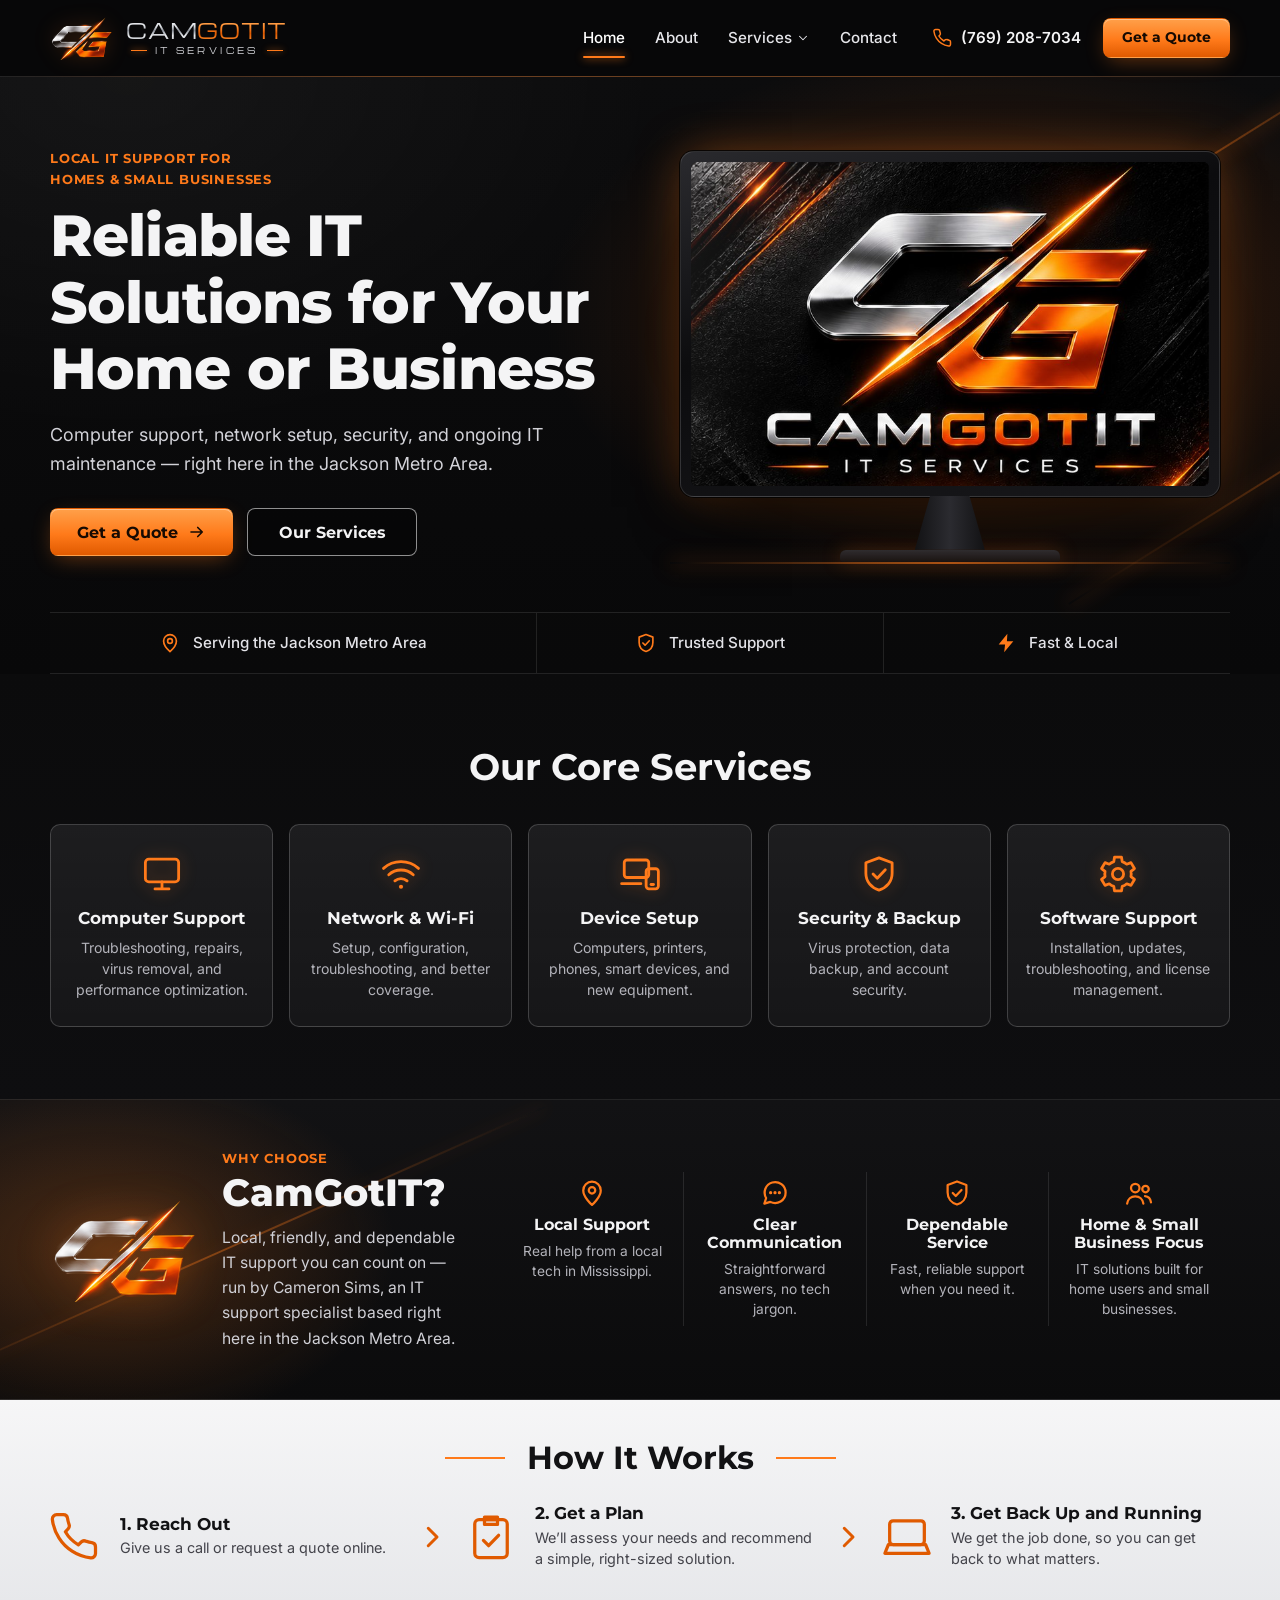
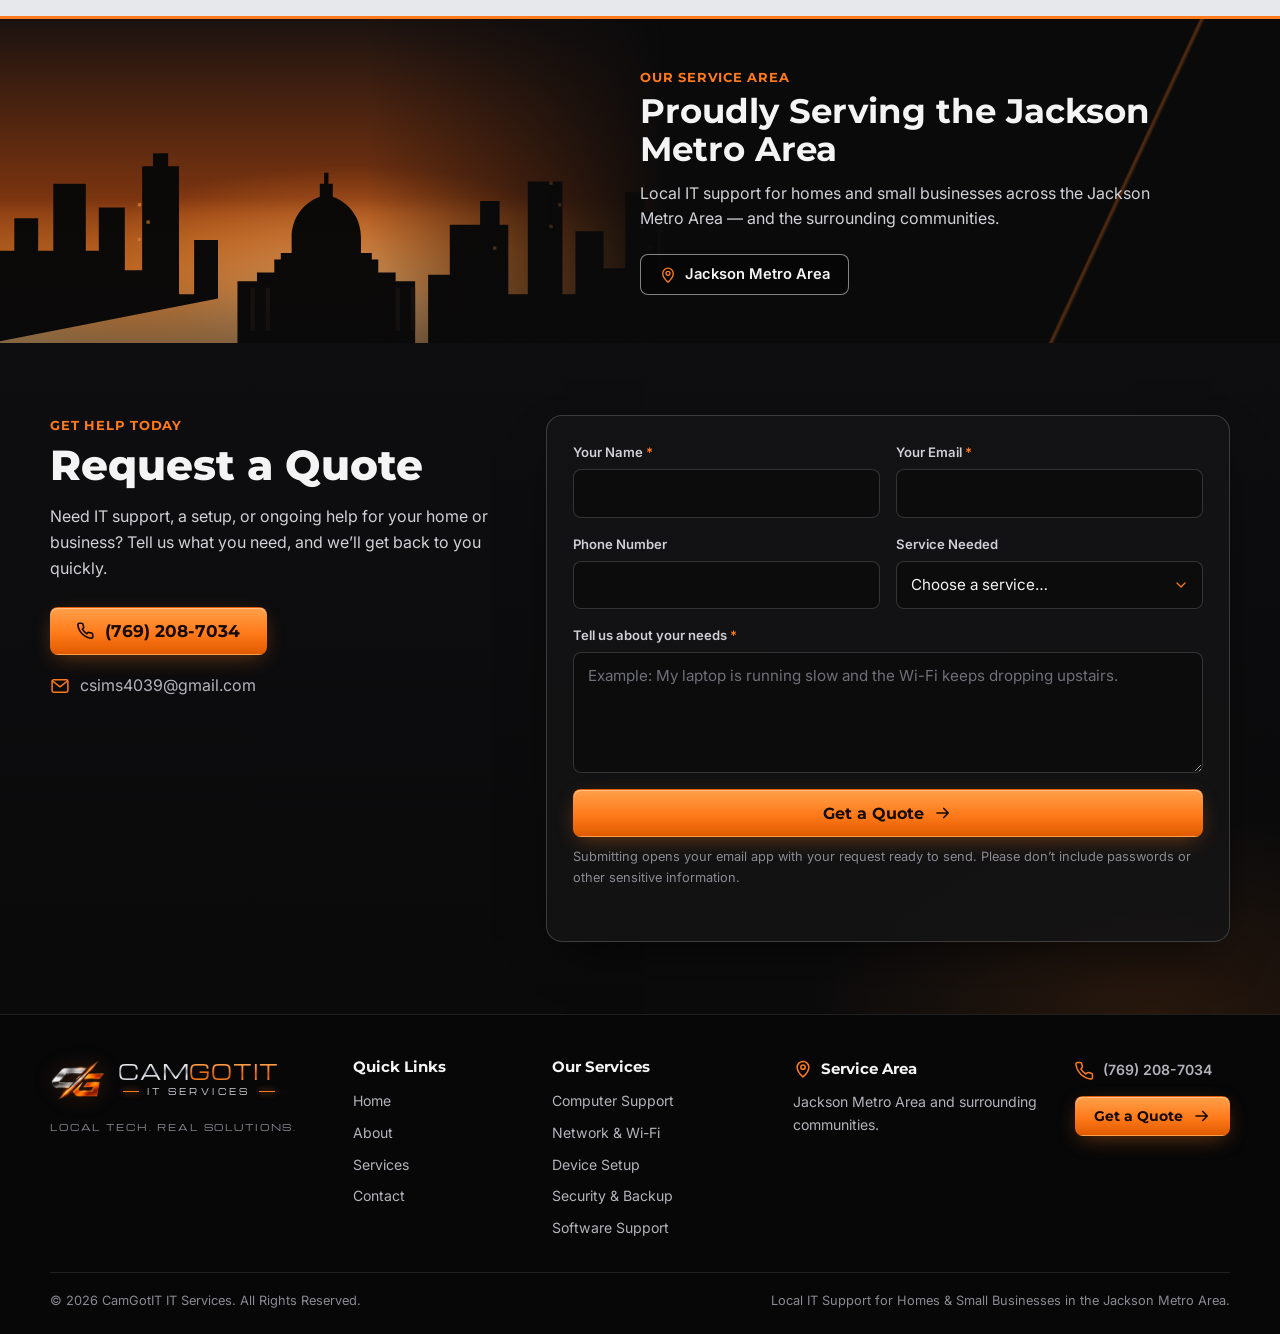
==== commit f556a95c: "Describe the service area as the Jackson Metro Area Replace the Pearl / Florence / Jackson / Richlan" ====
--- a/index.html
+++ b/index.html
@@ -3,8 +3,8 @@
 <head>
   <meta charset="UTF-8">
   <meta name="viewport" content="width=device-width, initial-scale=1">
-  <title>CamGotIT IT Services | Local IT Support in Pearl, Florence, Jackson &amp; Richland, MS</title>
-  <meta name="description" content="CamGotIT IT Services provides local computer support, Wi-Fi and network setup, device setup, security, backup, and software support for homes and small businesses in Pearl, Florence, Jackson, and Richland, Mississippi.">
+  <title>CamGotIT IT Services | Local IT Support in the Jackson Metro Area, MS</title>
+  <meta name="description" content="CamGotIT IT Services provides local computer support, Wi-Fi and network setup, device setup, security, backup, and software support for homes and small businesses in the Jackson Metro Area, Mississippi.">
   <meta name="theme-color" content="#0a0a0b">
   <meta name="color-scheme" content="dark">
   <link rel="canonical" href="https://caminfra.github.io/cam-it-services/">
@@ -13,7 +13,7 @@
   <meta property="og:type" content="website">
   <meta property="og:site_name" content="CamGotIT IT Services">
   <meta property="og:title" content="CamGotIT IT Services | Reliable IT Solutions for Your Home or Business">
-  <meta property="og:description" content="Local IT support for homes and small businesses in Pearl, Florence, Jackson, and Richland, MS.">
+  <meta property="og:description" content="Local IT support for homes and small businesses in the Jackson Metro Area, MS.">
   <meta property="og:url" content="https://caminfra.github.io/cam-it-services/">
   <meta property="og:image" content="https://caminfra.github.io/cam-it-services/assets/img/og-image.jpg">
   <meta name="twitter:card" content="summary_large_image">
@@ -38,14 +38,14 @@
     "@context": "https://schema.org",
     "@type": "LocalBusiness",
     "name": "CamGotIT IT Services",
-    "description": "Local IT support for homes and small businesses in Central Mississippi.",
+    "description": "Local IT support for homes and small businesses in the Jackson Metro Area.",
     "url": "https://caminfra.github.io/cam-it-services/",
     "image": "https://caminfra.github.io/cam-it-services/assets/img/og-image.jpg",
     "logo": "https://caminfra.github.io/cam-it-services/assets/img/icon-512.png",
     "telephone": "+1-769-208-7034",
     "email": "csims4039@gmail.com",
-    "address": { "@type": "PostalAddress", "addressLocality": "Richland", "addressRegion": "MS", "addressCountry": "US" },
-    "areaServed": ["Pearl, MS", "Florence, MS", "Jackson, MS", "Richland, MS"],
+    "address": { "@type": "PostalAddress", "addressLocality": "Jackson", "addressRegion": "MS", "addressCountry": "US" },
+    "areaServed": "Jackson Metro Area, MS",
     "slogan": "Local Tech. Real Solutions."
   }
   </script>
@@ -127,7 +127,7 @@
         <div class="hero-copy reveal">
           <p class="eyebrow">Local IT support for<br>homes &amp; small businesses</p>
           <h1>Reliable IT Solutions for Your Home or&nbsp;Business</h1>
-          <p class="lead">Computer support, network setup, security, and ongoing IT maintenance — right here in Pearl, Florence, Jackson, and Richland.</p>
+          <p class="lead">Computer support, network setup, security, and ongoing IT maintenance — right here in the Jackson Metro Area.</p>
           <div class="cta-row">
             <a class="btn btn-primary" href="#contact">Get a Quote <svg class="ico" aria-hidden="true"><use href="#i-arrow"/></svg></a>
             <a class="btn btn-ghost" href="#services">Our Services</a>
@@ -149,7 +149,7 @@
 
       <div class="container">
         <ul class="trust-bar reveal">
-          <li><svg class="ico" aria-hidden="true"><use href="#i-pin"/></svg>Serving Pearl • Florence • Jackson • Richland</li>
+          <li><svg class="ico" aria-hidden="true"><use href="#i-pin"/></svg>Serving the Jackson Metro Area</li>
           <li><svg class="ico" aria-hidden="true"><use href="#i-shield"/></svg>Trusted Support</li>
           <li><svg class="ico" aria-hidden="true"><use href="#i-bolt"/></svg>Fast &amp; Local</li>
         </ul>
@@ -214,7 +214,7 @@
           <div>
             <p class="eyebrow">Why choose</p>
             <h2>CamGotIT?</h2>
-            <p>Local, friendly, and dependable IT support you can count on — run by Cameron Sims, an IT support specialist based right here in Central Mississippi.</p>
+            <p>Local, friendly, and dependable IT support you can count on — run by Cameron Sims, an IT support specialist based right here in the Jackson Metro Area.</p>
           </div>
         </div>
         <ul class="why-list">
@@ -312,13 +312,10 @@
       <div class="container area-grid">
         <div class="area-copy reveal">
           <p class="eyebrow">Our service area</p>
-          <h2>Proudly Serving Central Mississippi</h2>
-          <p>Local IT support for homes and small businesses in Pearl, Florence, Jackson, and Richland — and the surrounding areas.</p>
+          <h2>Proudly Serving the Jackson Metro Area</h2>
+          <p>Local IT support for homes and small businesses across the Jackson Metro Area — and the surrounding communities.</p>
           <ul class="city-pills">
-            <li><svg class="ico" aria-hidden="true"><use href="#i-pin"/></svg>Pearl</li>
-            <li><svg class="ico" aria-hidden="true"><use href="#i-pin"/></svg>Florence</li>
-            <li><svg class="ico" aria-hidden="true"><use href="#i-pin"/></svg>Jackson</li>
-            <li><svg class="ico" aria-hidden="true"><use href="#i-pin"/></svg>Richland</li>
+            <li><svg class="ico" aria-hidden="true"><use href="#i-pin"/></svg>Jackson Metro Area</li>
           </ul>
         </div>
       </div>
@@ -414,8 +411,8 @@
         </ul>
       </nav>
       <div class="footer-col footer-area">
-        <h3><svg class="ico" aria-hidden="true"><use href="#i-pin"/></svg>Serving Central Mississippi</h3>
-        <p>Pearl, Florence, Jackson, Richland, and surrounding areas.</p>
+        <h3><svg class="ico" aria-hidden="true"><use href="#i-pin"/></svg>Service Area</h3>
+        <p>Jackson Metro Area and surrounding communities.</p>
       </div>
       <div class="footer-col footer-cta">
         <a class="footer-phone" href="tel:+17692087034"><svg class="ico" aria-hidden="true"><use href="#i-phone"/></svg>(769) 208-7034</a>
@@ -424,7 +421,7 @@
     </div>
     <div class="container footer-bottom">
       <p>© <span id="year">2026</span> CamGotIT IT Services. All Rights Reserved.</p>
-      <p>Local IT Support for Homes &amp; Small Businesses in Central Mississippi.</p>
+      <p>Local IT Support for Homes &amp; Small Businesses in the Jackson Metro Area.</p>
     </div>
   </footer>
 
--- a/assets/css/styles.css
+++ b/assets/css/styles.css
@@ -536,8 +536,6 @@
   .how-title::before, .how-title::after { width: 32px; }
   .step .ico-xl { width: 42px; height: 42px; }
 
-  .city-pills { display: grid; grid-template-columns: 1fr 1fr; }
-  .city-pills li { justify-content: center; }
 
   .quote-form { grid-template-columns: 1fr; padding: 20px 16px; }
   .quote-copy .btn-phone { width: 100%; }
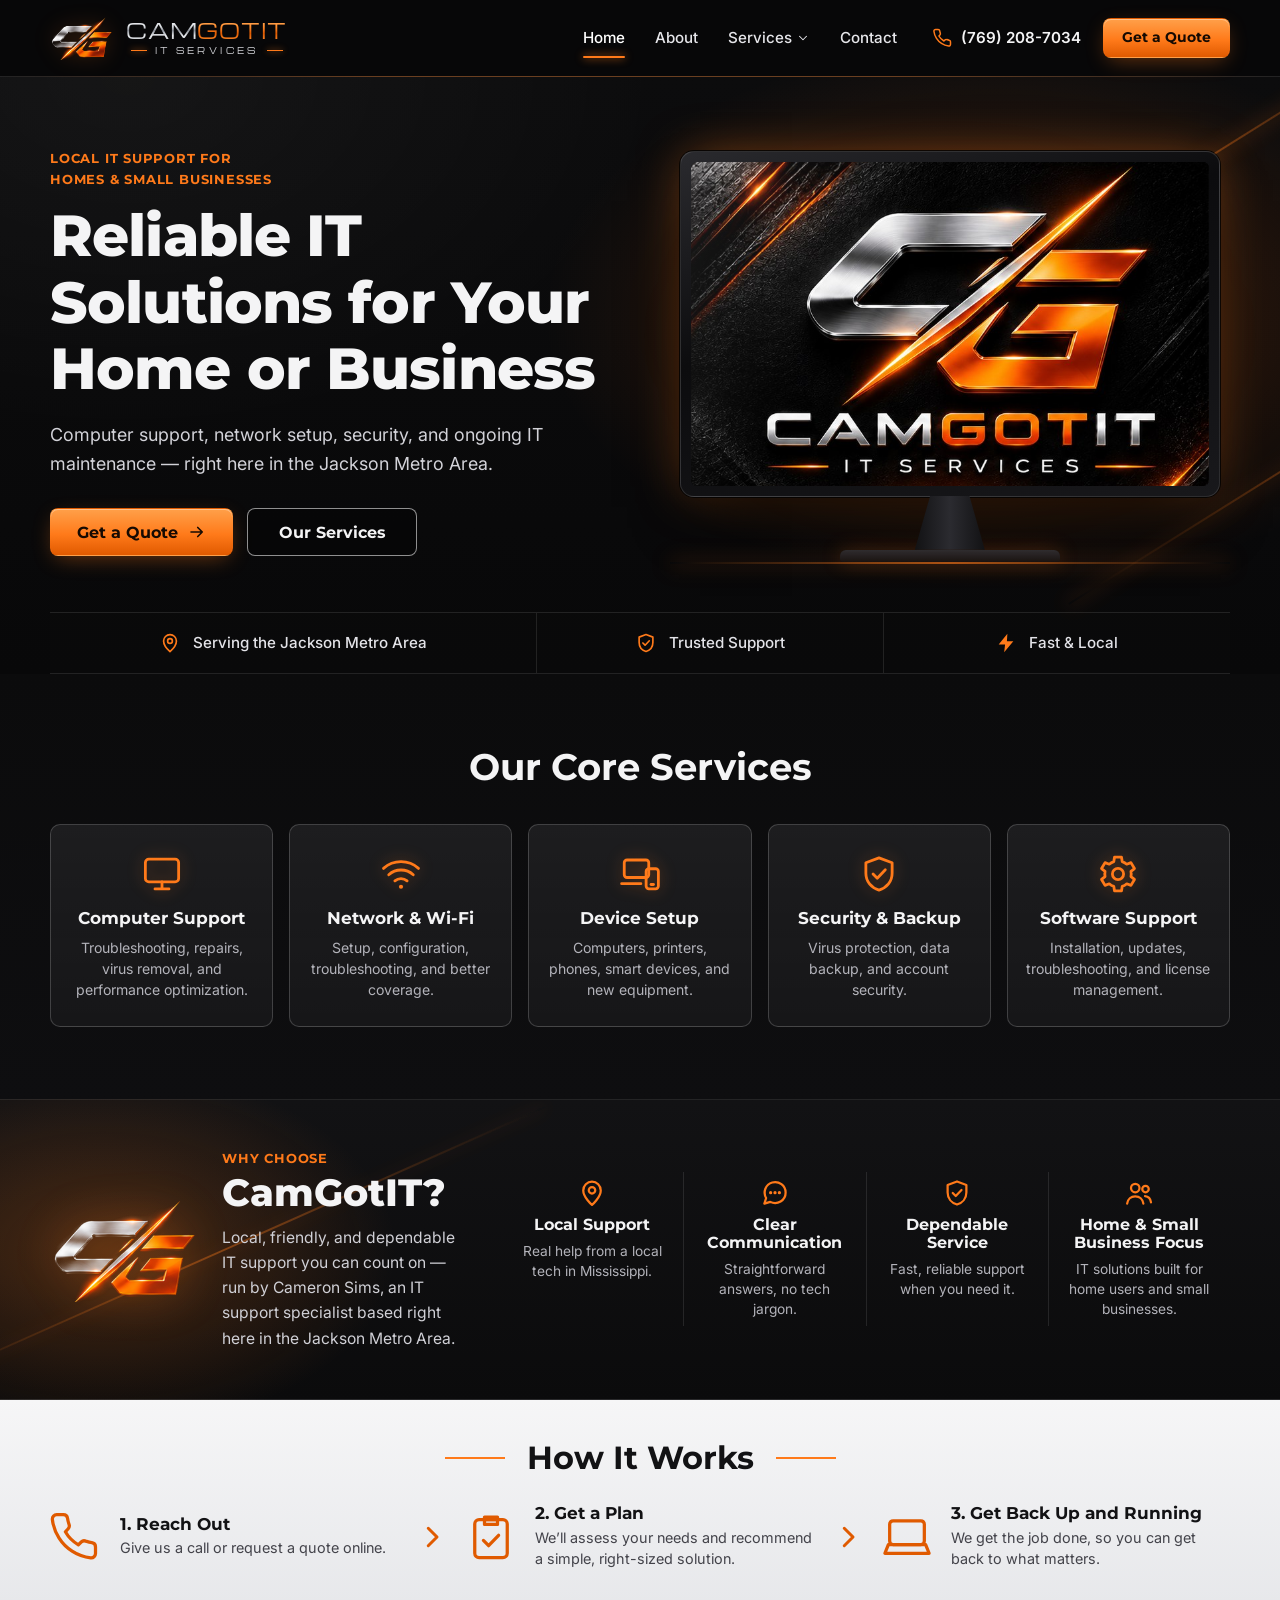
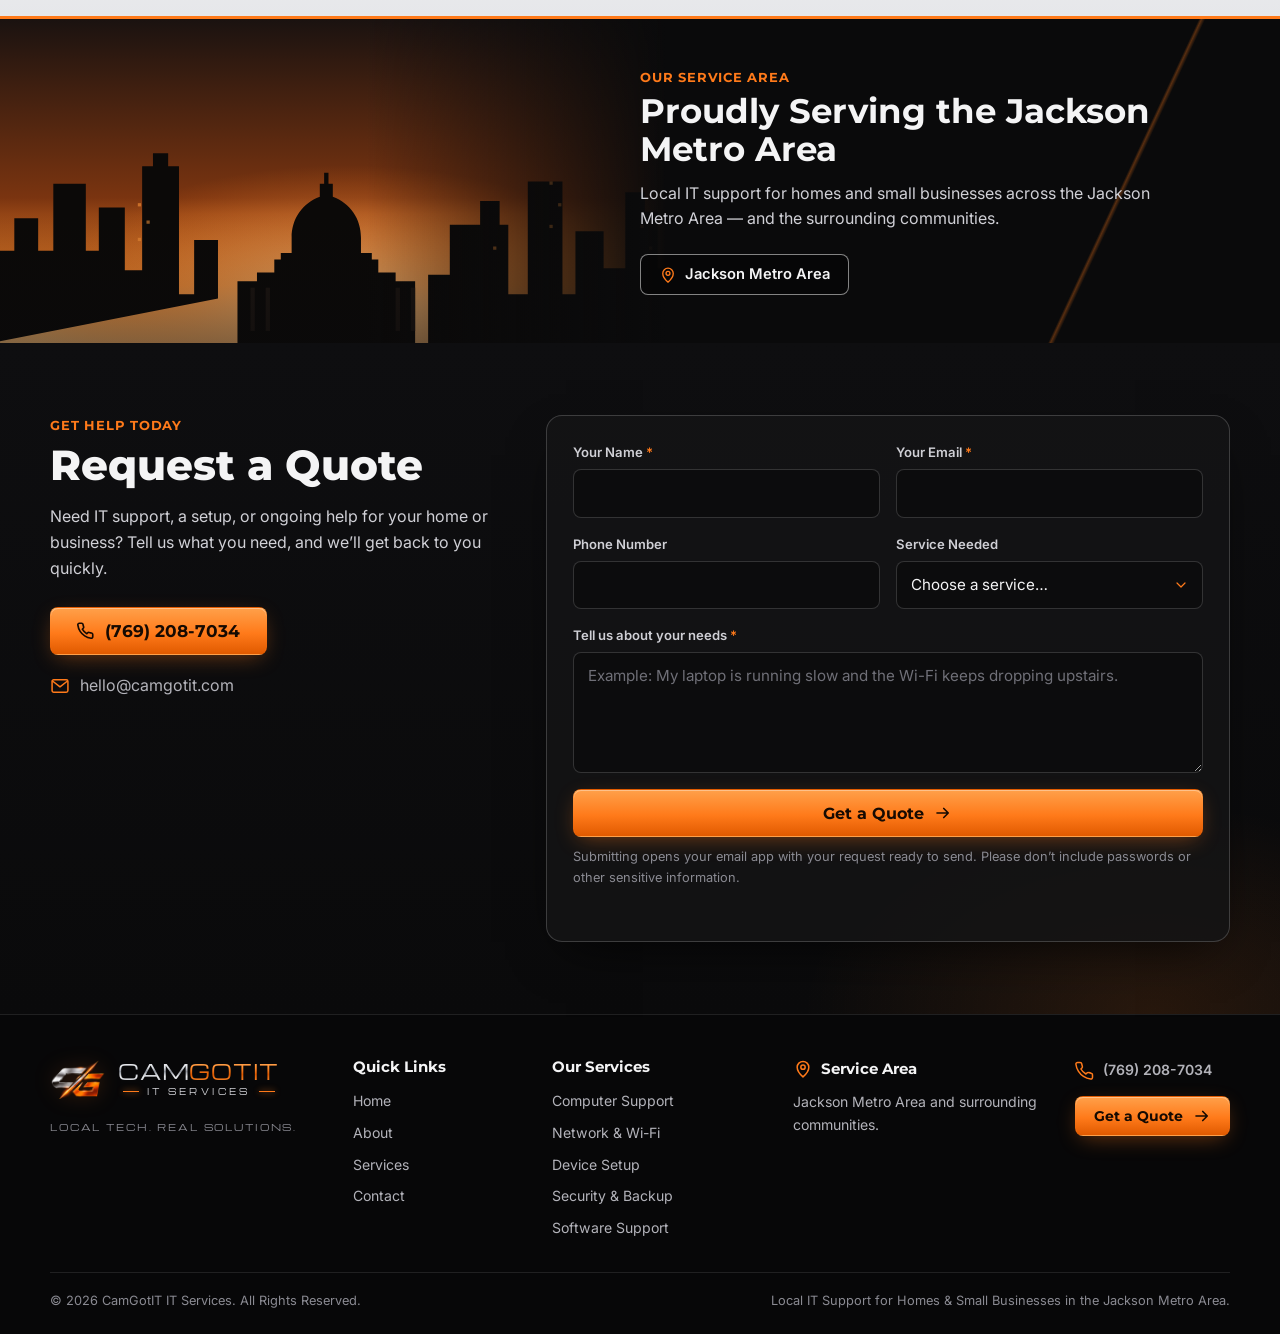
==== commit 8af31ab9: "Use hello@camgotit.com as the contact email Co-Authored-By: Claude Opus 5.5 <noreply@anthropic.com>" ====
--- a/index.html
+++ b/index.html
@@ -43,7 +43,7 @@
     "image": "https://caminfra.github.io/cam-it-services/assets/img/og-image.jpg",
     "logo": "https://caminfra.github.io/cam-it-services/assets/img/icon-512.png",
     "telephone": "+1-769-208-7034",
-    "email": "csims4039@gmail.com",
+    "email": "hello@camgotit.com",
     "address": { "@type": "PostalAddress", "addressLocality": "Jackson", "addressRegion": "MS", "addressCountry": "US" },
     "areaServed": "Jackson Metro Area, MS",
     "slogan": "Local Tech. Real Solutions."
@@ -331,8 +331,8 @@
           <a class="btn btn-primary btn-phone" href="tel:+17692087034">
             <svg class="ico" aria-hidden="true"><use href="#i-phone"/></svg>(769) 208-7034
           </a>
-          <a class="contact-line" href="mailto:csims4039@gmail.com">
-            <svg class="ico" aria-hidden="true"><use href="#i-mail"/></svg>csims4039@gmail.com
+          <a class="contact-line" href="mailto:hello@camgotit.com">
+            <svg class="ico" aria-hidden="true"><use href="#i-mail"/></svg>hello@camgotit.com
           </a>
         </div>
 
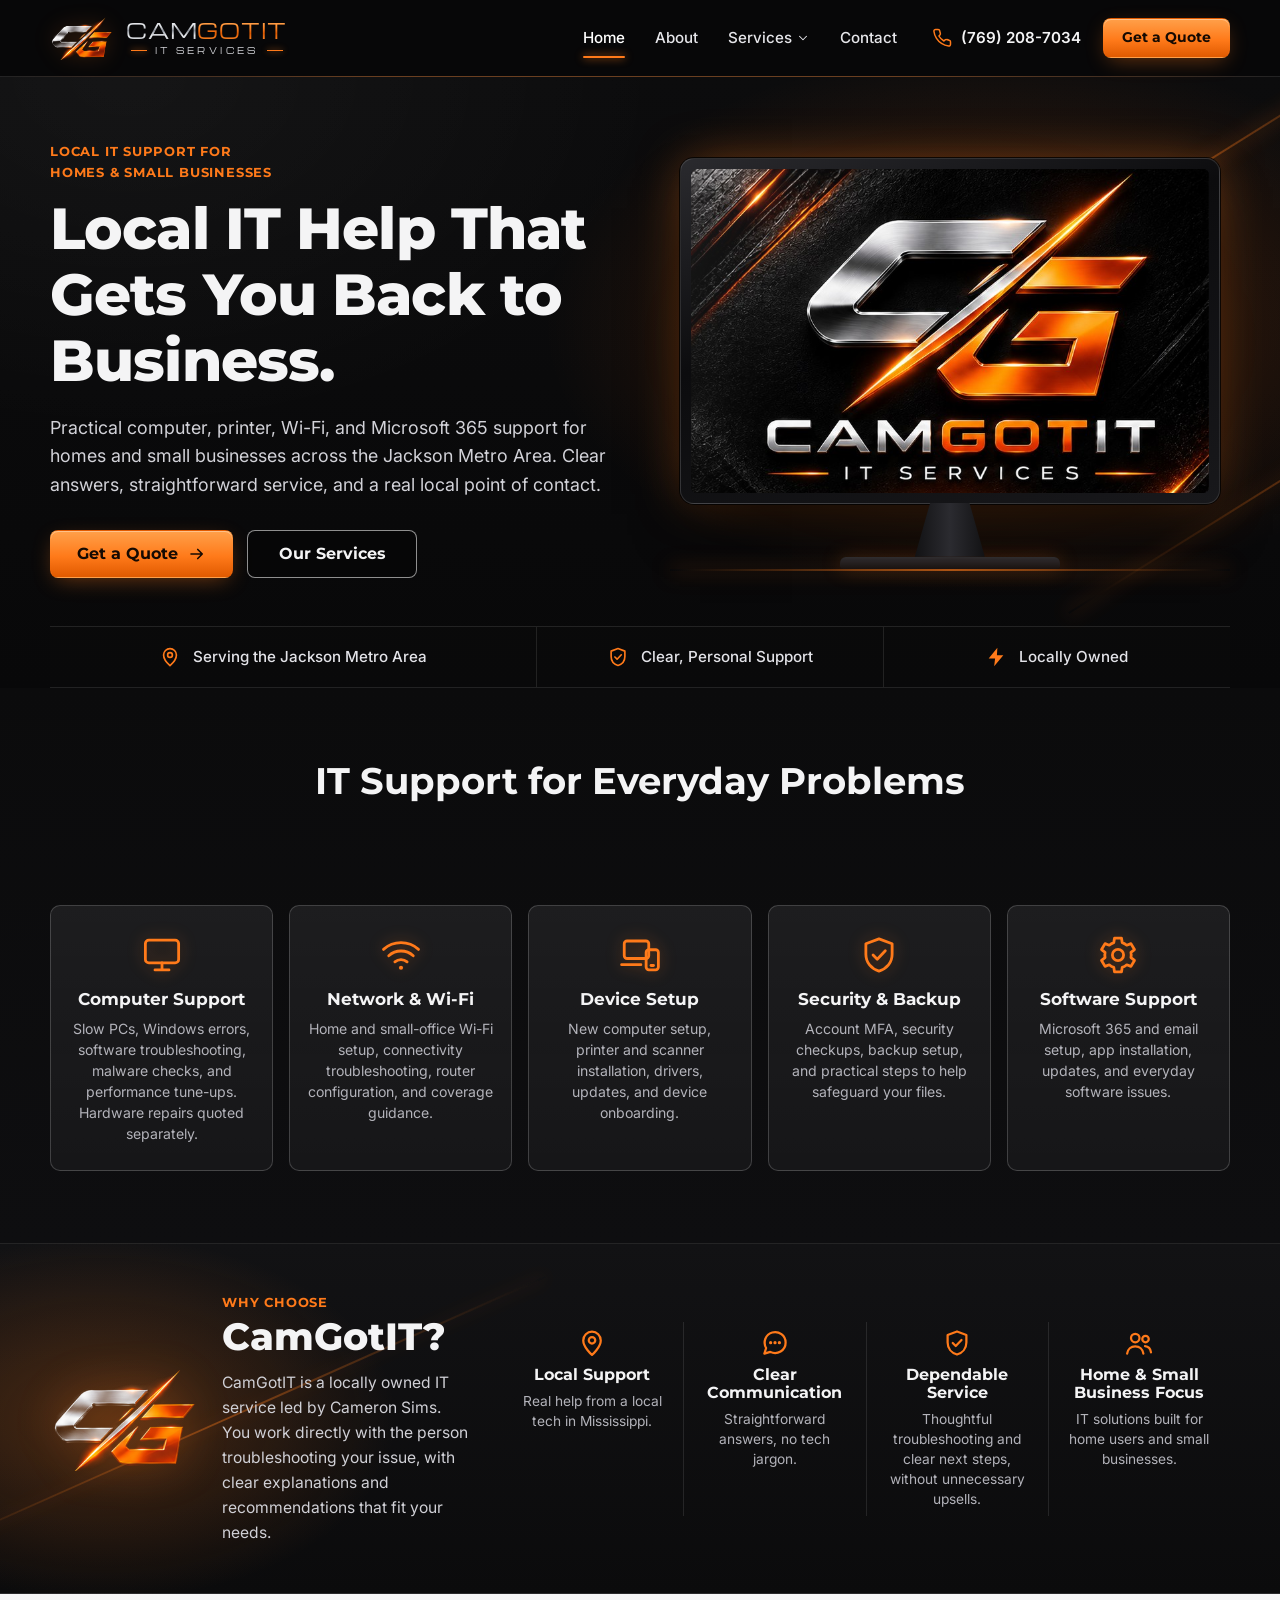
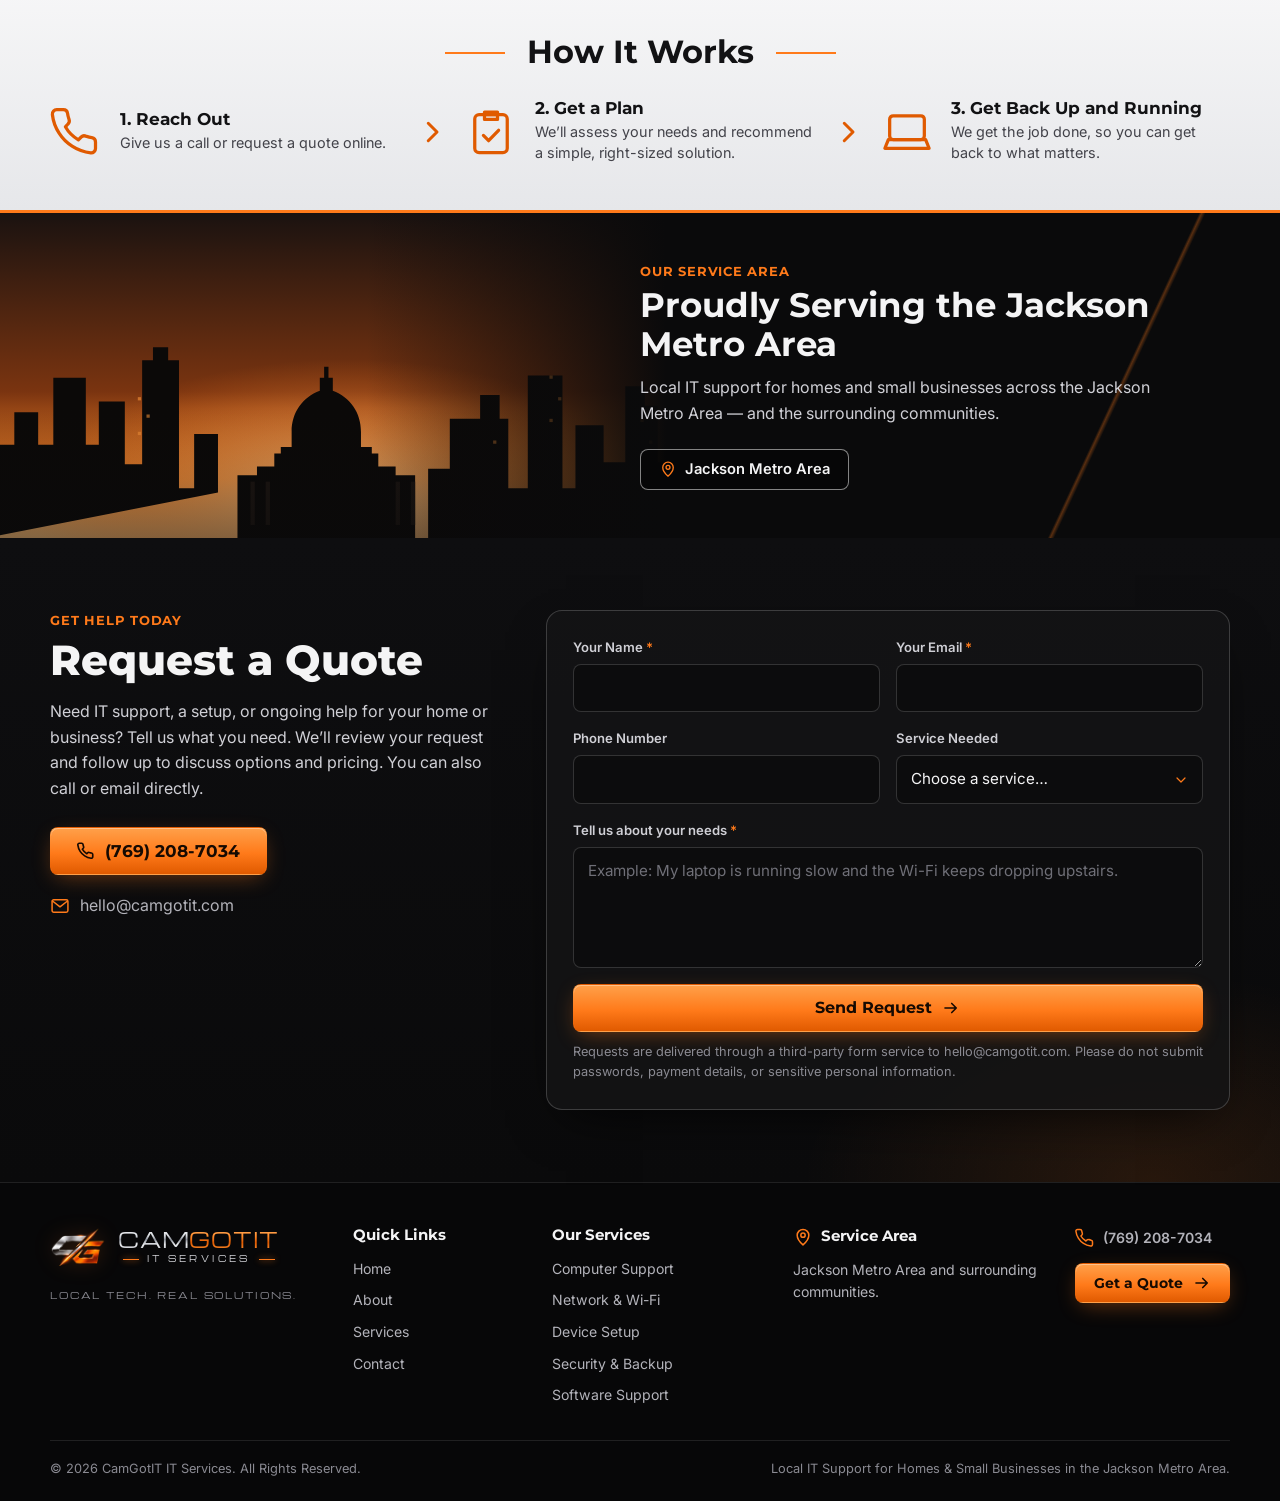
==== commit 957509e0: "Website V1: clearer copy and a FormSubmit quote form Applies the camgotit-v1 update kit: - Hero, ser" ====
--- a/index.html
+++ b/index.html
@@ -7,15 +7,15 @@
   <meta name="description" content="CamGotIT IT Services provides local computer support, Wi-Fi and network setup, device setup, security, backup, and software support for homes and small businesses in the Jackson Metro Area, Mississippi.">
   <meta name="theme-color" content="#0a0a0b">
   <meta name="color-scheme" content="dark">
-  <link rel="canonical" href="https://caminfra.github.io/cam-it-services/">
+  <link rel="canonical" href="https://camgotit.com/">
 
   <!-- Social sharing -->
   <meta property="og:type" content="website">
   <meta property="og:site_name" content="CamGotIT IT Services">
   <meta property="og:title" content="CamGotIT IT Services | Reliable IT Solutions for Your Home or Business">
   <meta property="og:description" content="Local IT support for homes and small businesses in the Jackson Metro Area, MS.">
-  <meta property="og:url" content="https://caminfra.github.io/cam-it-services/">
-  <meta property="og:image" content="https://caminfra.github.io/cam-it-services/assets/img/og-image.jpg">
+  <meta property="og:url" content="https://camgotit.com/">
+  <meta property="og:image" content="https://camgotit.com/assets/img/og-image.jpg">
   <meta name="twitter:card" content="summary_large_image">
 
   <!-- Icons -->
@@ -30,7 +30,7 @@
   <link rel="preconnect" href="https://fonts.gstatic.com" crossorigin>
   <link href="https://fonts.googleapis.com/css2?family=Michroma&family=Montserrat:wght@500;600;700;800&family=Inter:wght@400;500;600&display=swap" rel="stylesheet">
 
-  <link rel="stylesheet" href="assets/css/styles.css">
+  <link rel="stylesheet" href="assets/css/styles.css?v=5">
   <script>document.documentElement.classList.add('js');</script>
 
   <script type="application/ld+json">
@@ -39,9 +39,9 @@
     "@type": "LocalBusiness",
     "name": "CamGotIT IT Services",
     "description": "Local IT support for homes and small businesses in the Jackson Metro Area.",
-    "url": "https://caminfra.github.io/cam-it-services/",
-    "image": "https://caminfra.github.io/cam-it-services/assets/img/og-image.jpg",
-    "logo": "https://caminfra.github.io/cam-it-services/assets/img/icon-512.png",
+    "url": "https://camgotit.com/",
+    "image": "https://camgotit.com/assets/img/og-image.jpg",
+    "logo": "https://camgotit.com/assets/img/icon-512.png",
     "telephone": "+1-769-208-7034",
     "email": "hello@camgotit.com",
     "address": { "@type": "PostalAddress", "addressLocality": "Jackson", "addressRegion": "MS", "addressCountry": "US" },
@@ -126,8 +126,8 @@
       <div class="container hero-grid">
         <div class="hero-copy reveal">
           <p class="eyebrow">Local IT support for<br>homes &amp; small businesses</p>
-          <h1>Reliable IT Solutions for Your Home or&nbsp;Business</h1>
-          <p class="lead">Computer support, network setup, security, and ongoing IT maintenance — right here in the Jackson Metro Area.</p>
+          <h1>Local IT Help That Gets You Back to Business.</h1>
+          <p class="lead">Practical computer, printer, Wi-Fi, and Microsoft 365 support for homes and small businesses across the Jackson Metro Area. Clear answers, straightforward service, and a real local point of contact.</p>
           <div class="cta-row">
             <a class="btn btn-primary" href="#contact">Get a Quote <svg class="ico" aria-hidden="true"><use href="#i-arrow"/></svg></a>
             <a class="btn btn-ghost" href="#services">Our Services</a>
@@ -150,8 +150,8 @@
       <div class="container">
         <ul class="trust-bar reveal">
           <li><svg class="ico" aria-hidden="true"><use href="#i-pin"/></svg>Serving the Jackson Metro Area</li>
-          <li><svg class="ico" aria-hidden="true"><use href="#i-shield"/></svg>Trusted Support</li>
-          <li><svg class="ico" aria-hidden="true"><use href="#i-bolt"/></svg>Fast &amp; Local</li>
+          <li><svg class="ico" aria-hidden="true"><use href="#i-shield"/></svg>Clear, Personal Support</li>
+          <li><svg class="ico" aria-hidden="true"><use href="#i-bolt"/></svg>Locally Owned</li>
         </ul>
       </div>
     </section>
@@ -159,13 +159,14 @@
     <!-- ============ SERVICES ============ -->
     <section class="section services" id="services">
       <div class="container">
-        <h2 class="section-title reveal">Our Core Services</h2>
+        <h2 class="section-title reveal">IT Support for Everyday Problems</h2>
+        <p class="section-lead reveal">Choose what you need help with. We’ll review the details and confirm scope and pricing before any work begins.</p>
         <div class="service-grid">
           <a class="service-card reveal" id="svc-computer" href="#contact" data-service="Computer Support">
             <svg class="ico ico-lg" aria-hidden="true"><use href="#i-monitor"/></svg>
             <span class="service-body">
               <h3>Computer Support</h3>
-              <p>Troubleshooting, repairs, virus removal, and performance optimization.</p>
+              <p>Slow PCs, Windows errors, software troubleshooting, malware checks, and performance tune-ups. Hardware repairs quoted separately.</p>
             </span>
             <svg class="ico chevron" aria-hidden="true"><use href="#i-chevron"/></svg>
           </a>
@@ -173,7 +174,7 @@
             <svg class="ico ico-lg" aria-hidden="true"><use href="#i-wifi"/></svg>
             <span class="service-body">
               <h3>Network &amp; Wi-Fi</h3>
-              <p>Setup, configuration, troubleshooting, and better coverage.</p>
+              <p>Home and small-office Wi-Fi setup, connectivity troubleshooting, router configuration, and coverage guidance.</p>
             </span>
             <svg class="ico chevron" aria-hidden="true"><use href="#i-chevron"/></svg>
           </a>
@@ -181,7 +182,7 @@
             <svg class="ico ico-lg" aria-hidden="true"><use href="#i-devices"/></svg>
             <span class="service-body">
               <h3>Device Setup</h3>
-              <p>Computers, printers, phones, smart devices, and new equipment.</p>
+              <p>New computer setup, printer and scanner installation, drivers, updates, and device onboarding.</p>
             </span>
             <svg class="ico chevron" aria-hidden="true"><use href="#i-chevron"/></svg>
           </a>
@@ -189,7 +190,7 @@
             <svg class="ico ico-lg" aria-hidden="true"><use href="#i-shield"/></svg>
             <span class="service-body">
               <h3>Security &amp; Backup</h3>
-              <p>Virus protection, data backup, and account security.</p>
+              <p>Account MFA, security checkups, backup setup, and practical steps to help safeguard your files.</p>
             </span>
             <svg class="ico chevron" aria-hidden="true"><use href="#i-chevron"/></svg>
           </a>
@@ -197,7 +198,7 @@
             <svg class="ico ico-lg" aria-hidden="true"><use href="#i-gear"/></svg>
             <span class="service-body">
               <h3>Software Support</h3>
-              <p>Installation, updates, troubleshooting, and license management.</p>
+              <p>Microsoft 365 and email setup, app installation, updates, and everyday software issues.</p>
             </span>
             <svg class="ico chevron" aria-hidden="true"><use href="#i-chevron"/></svg>
           </a>
@@ -214,7 +215,7 @@
           <div>
             <p class="eyebrow">Why choose</p>
             <h2>CamGotIT?</h2>
-            <p>Local, friendly, and dependable IT support you can count on — run by Cameron Sims, an IT support specialist based right here in the Jackson Metro Area.</p>
+            <p>CamGotIT is a locally owned IT service led by Cameron Sims. You work directly with the person troubleshooting your issue, with clear explanations and recommendations that fit your needs.</p>
           </div>
         </div>
         <ul class="why-list">
@@ -231,7 +232,7 @@
           <li class="reveal">
             <svg class="ico ico-md" aria-hidden="true"><use href="#i-shield"/></svg>
             <h3>Dependable Service</h3>
-            <p>Fast, reliable support when you need it.</p>
+            <p>Thoughtful troubleshooting and clear next steps, without unnecessary upsells.</p>
           </li>
           <li class="reveal">
             <svg class="ico ico-md" aria-hidden="true"><use href="#i-users"/></svg>
@@ -327,7 +328,7 @@
         <div class="quote-copy reveal">
           <p class="eyebrow">Get help today</p>
           <h2>Request a Quote</h2>
-          <p>Need IT support, a setup, or ongoing help for your home or business? Tell us what you need, and we’ll get back to you quickly.</p>
+          <p>Need IT support, a setup, or ongoing help for your home or business? Tell us what you need. We’ll review your request and follow up to discuss options and pricing. You can also call or email directly.</p>
           <a class="btn btn-primary btn-phone" href="tel:+17692087034">
             <svg class="ico" aria-hidden="true"><use href="#i-phone"/></svg>(769) 208-7034
           </a>
@@ -336,7 +337,12 @@
           </a>
         </div>
 
-        <form class="quote-form reveal" id="quote-form" novalidate>
+        <form class="quote-form reveal" id="quote-form" action="https://formsubmit.co/hello@camgotit.com" method="POST">
+          <input type="hidden" name="_subject" value="New CamGotIT website inquiry">
+          <input type="hidden" name="_template" value="table">
+          <input type="hidden" name="_url" value="https://camgotit.com/">
+          <input type="hidden" name="_next" value="https://camgotit.com/thanks.html">
+          <input type="text" name="_honey" class="honeypot" tabindex="-1" autocomplete="off" aria-hidden="true">
           <div class="field">
             <label for="f-name">Your Name <span aria-hidden="true">*</span></label>
             <input id="f-name" name="name" type="text" autocomplete="name" maxlength="100" required>
@@ -369,9 +375,8 @@
             <textarea id="f-message" name="message" rows="4" maxlength="1200" required placeholder="Example: My laptop is running slow and the Wi-Fi keeps dropping upstairs."></textarea>
           </div>
           <div class="field-full form-actions">
-            <button class="btn btn-primary btn-block" type="submit">Get a Quote <svg class="ico" aria-hidden="true"><use href="#i-arrow"/></svg></button>
-            <p class="form-note">Submitting opens your email app with your request ready to send. Please don’t include passwords or other sensitive information.</p>
-            <p class="form-status" id="form-status" role="status" aria-live="polite"></p>
+            <button class="btn btn-primary btn-block" type="submit">Send Request <svg class="ico" aria-hidden="true"><use href="#i-arrow"/></svg></button>
+            <p class="form-note">Requests are delivered through a third-party form service to hello@camgotit.com. Please do not submit passwords, payment details, or sensitive personal information.</p>
           </div>
         </form>
       </div>
@@ -431,6 +436,6 @@
     <a class="btn btn-ghost" href="tel:+17692087034"><svg class="ico" aria-hidden="true"><use href="#i-phone"/></svg>Call</a>
   </div>
 
-  <script src="assets/js/main.js" defer></script>
+  <script src="assets/js/main.js?v=5" defer></script>
 </body>
 </html>
--- a/assets/css/styles.css
+++ b/assets/css/styles.css
@@ -550,3 +550,16 @@
   .cta-row { grid-template-columns: 1fr; }
   .wordmark { font-size: 0.95rem; }
 }
+
+/* Client-ready V1 refinements */
+.section-lead { max-width: 660px; margin: -16px auto 32px; color: var(--muted); text-align: center; }
+.honeypot { position: absolute !important; left: -9999px !important; width: 1px !important; height: 1px !important; opacity: 0 !important; }
+@media (max-width: 600px) {
+  .container { width: min(var(--container), 100% - 32px); }
+  .hero h1 { font-size: clamp(2rem, 9vw, 2.7rem); }
+  .hero .lead { font-size: 1rem; }
+  .cta-row .btn { width: 100%; }
+  .quote-form { padding: 18px; }
+  .service-card { min-width: 0; }
+  .city-pills li { font-size: .84rem; }
+}
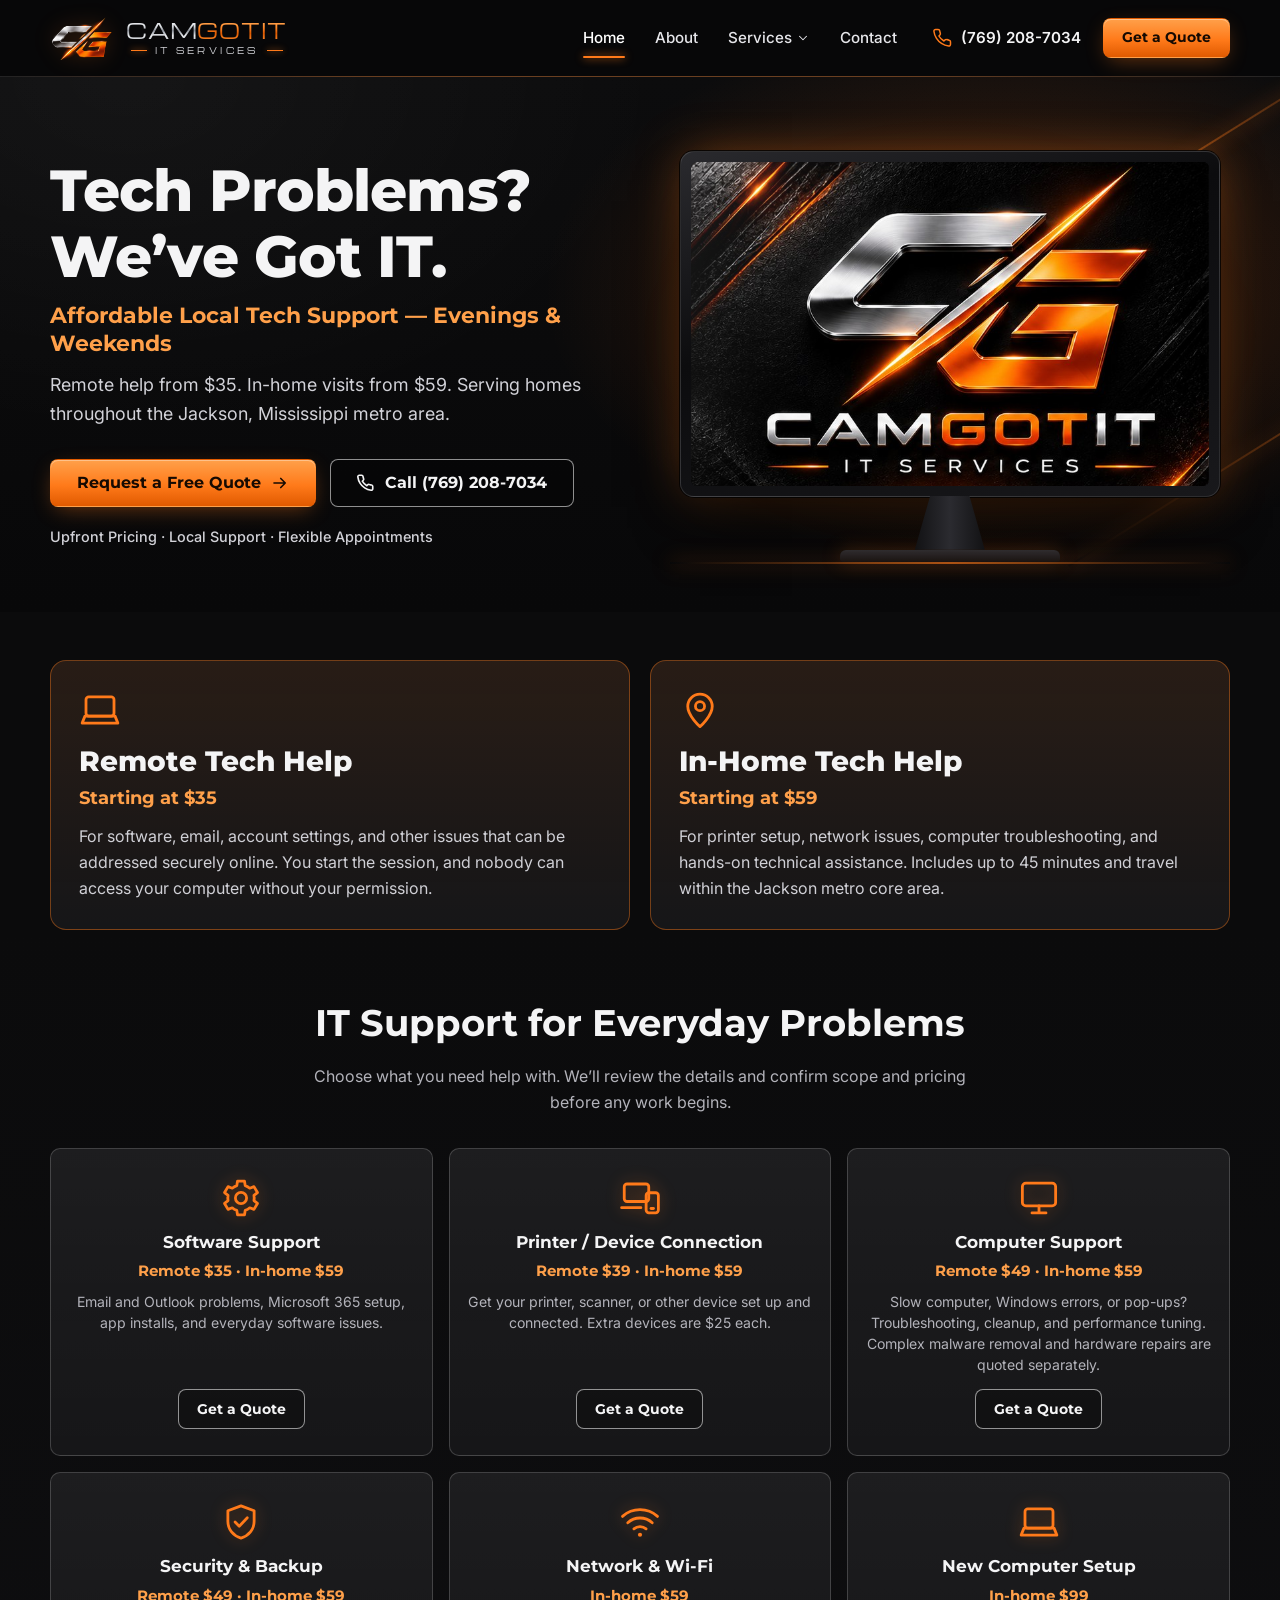
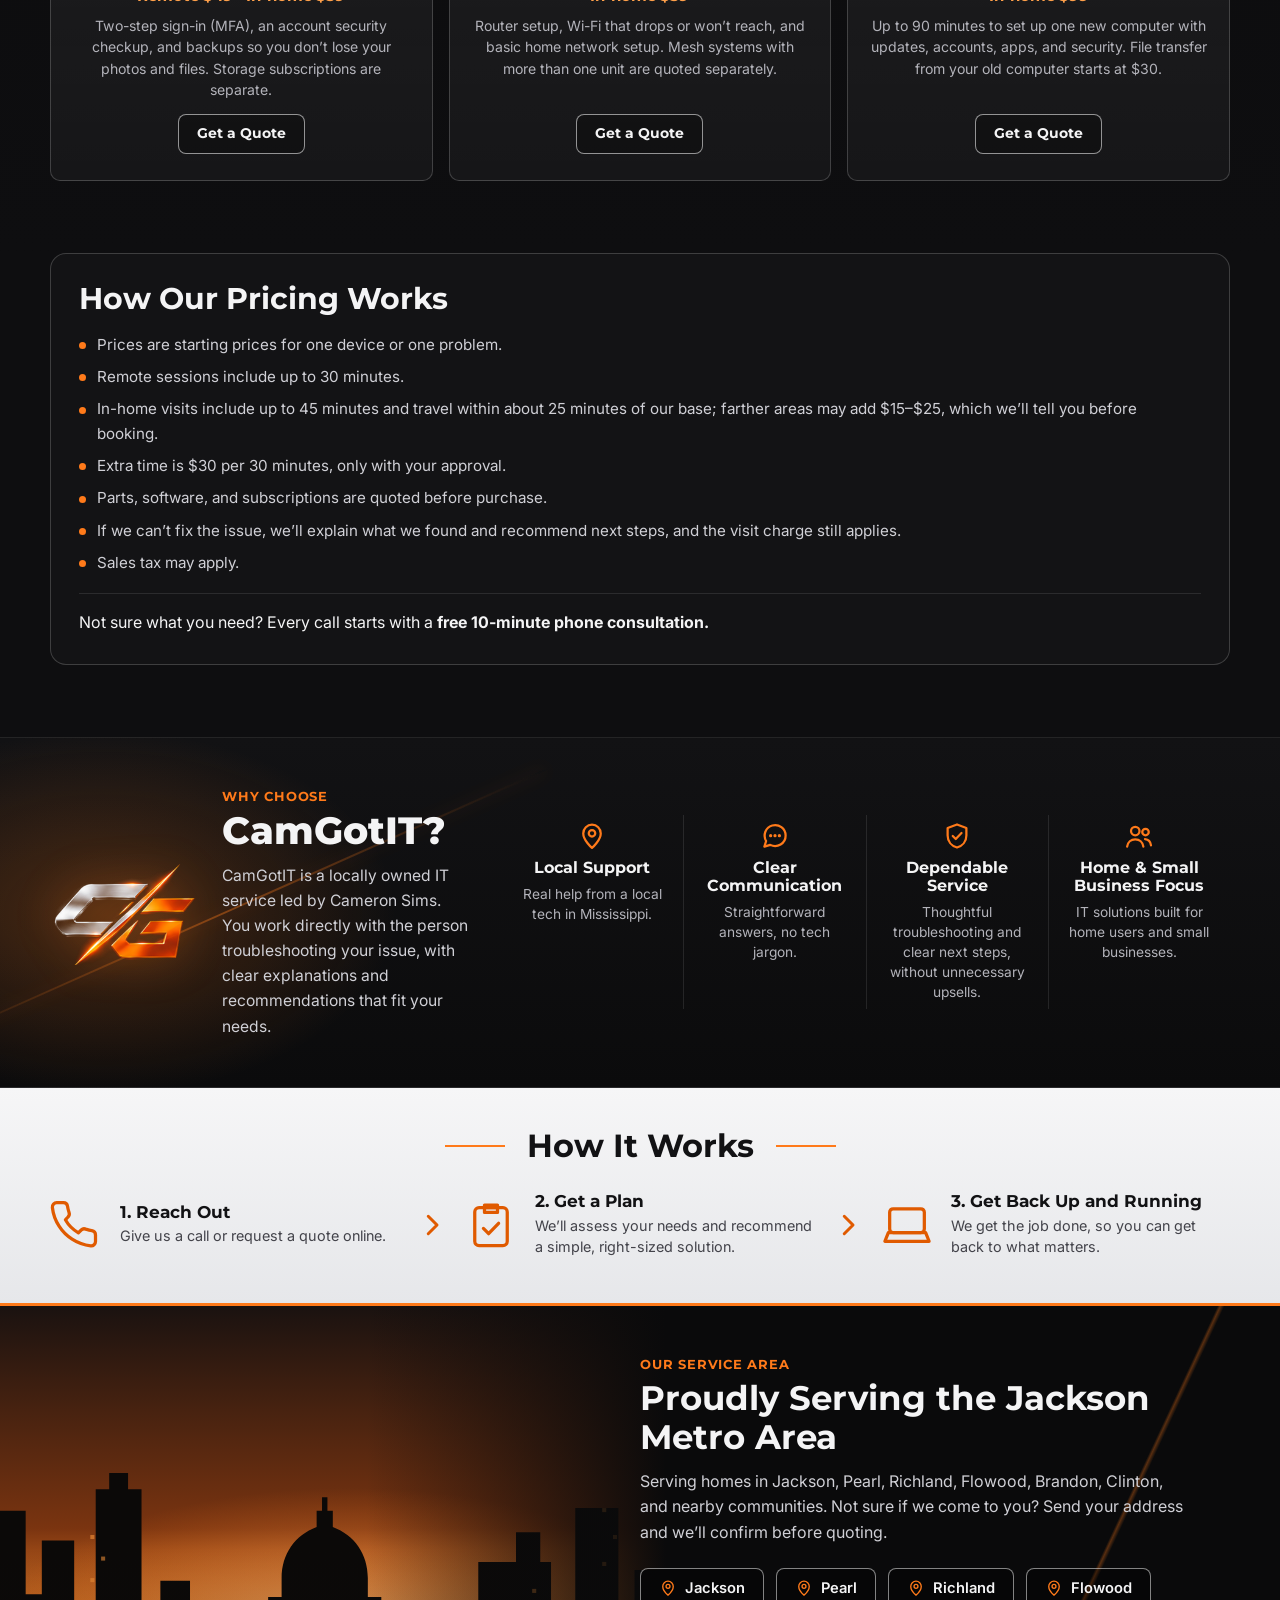
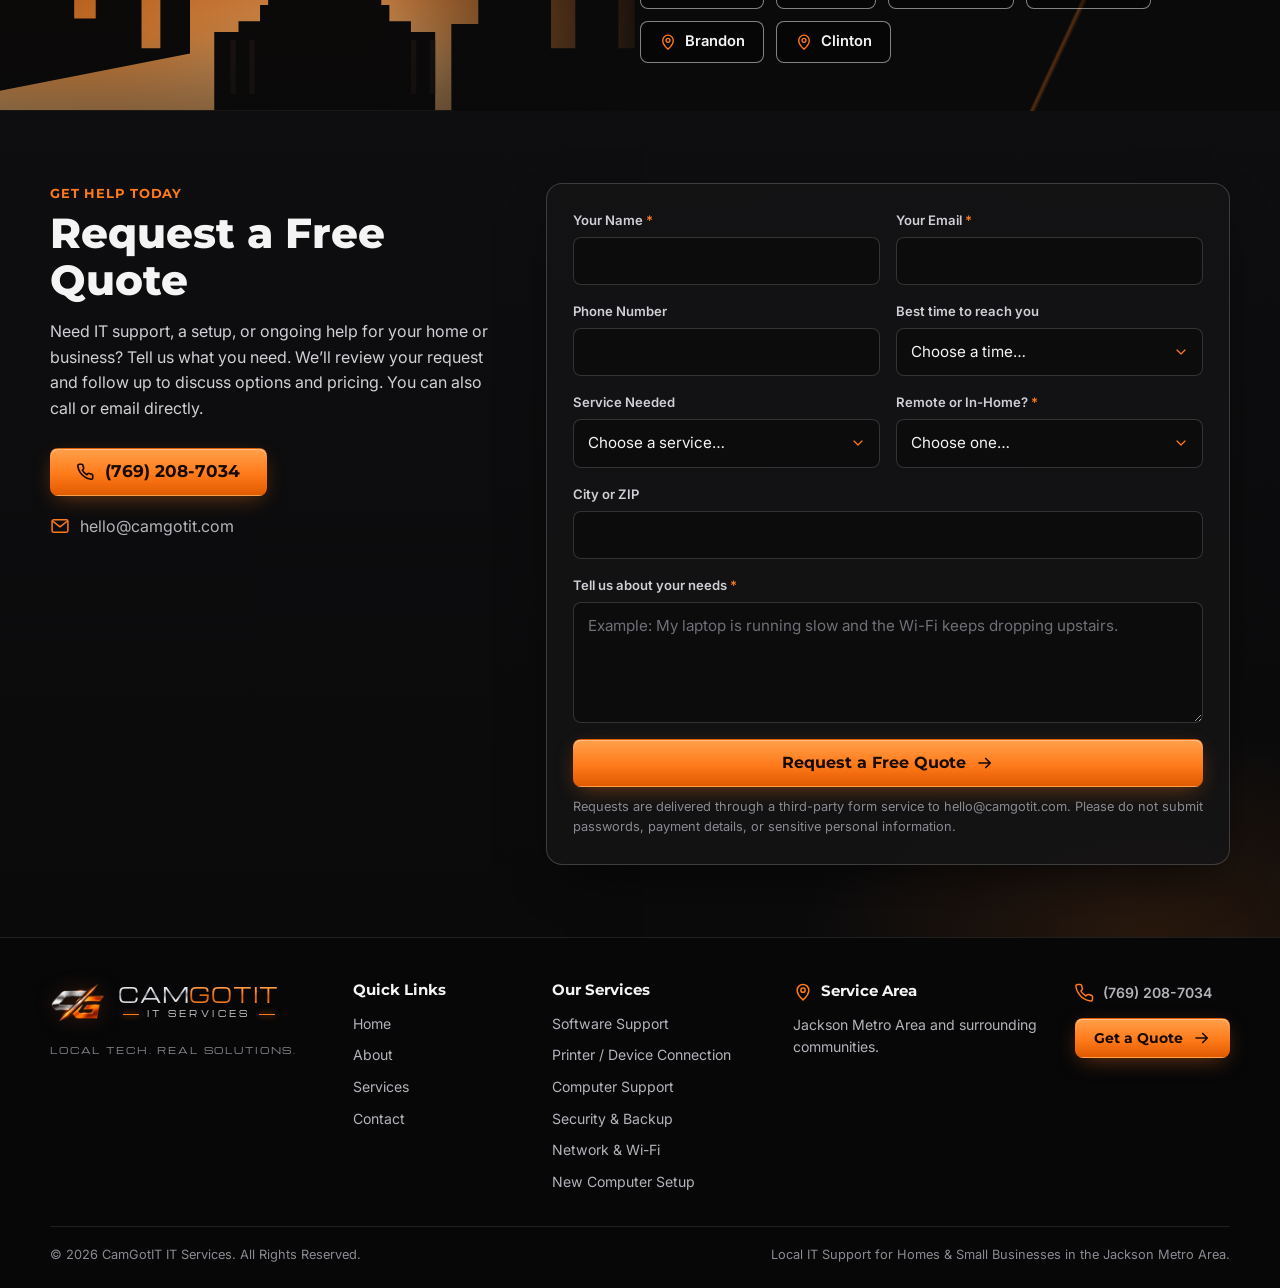
==== commit 1f4ca465: "Add launch pricing, grand opening offer, and new quote form Implements the first part of the weekend" ====
--- a/index.html
+++ b/index.html
@@ -30,7 +30,7 @@
   <link rel="preconnect" href="https://fonts.gstatic.com" crossorigin>
   <link href="https://fonts.googleapis.com/css2?family=Michroma&family=Montserrat:wght@500;600;700;800&family=Inter:wght@400;500;600&display=swap" rel="stylesheet">
 
-  <link rel="stylesheet" href="assets/css/styles.css?v=5">
+  <link rel="stylesheet" href="assets/css/styles.css?v=7">
   <script>document.documentElement.classList.add('js');</script>
 
   <script type="application/ld+json">
@@ -75,6 +75,11 @@
 
   <a class="skip-link" href="#main">Skip to content</a>
 
+  <!-- Launch banner: main.js removes it once data-promo-ends has passed -->
+  <div class="launch-banner" data-promo-ends="2026-12-01T06:00:00Z">
+    <p>Grand Opening: second device just $15 on any in-home visit through Nov 30. Call <a href="tel:+17692087034">(769) 208-7034</a></p>
+  </div>
+
   <!-- ============ HEADER ============ -->
   <header class="site-header" id="top">
     <div class="container header-inner">
@@ -95,11 +100,12 @@
               Services <svg class="ico ico-sm" aria-hidden="true"><use href="#i-down"/></svg>
             </button>
             <ul class="submenu" id="services-menu">
+              <li><a href="#svc-software">Software Support</a></li>
+              <li><a href="#svc-printer">Printer / Device Connection</a></li>
               <li><a href="#svc-computer">Computer Support</a></li>
+              <li><a href="#svc-security">Security &amp; Backup</a></li>
               <li><a href="#svc-network">Network &amp; Wi-Fi</a></li>
-              <li><a href="#svc-devices">Device Setup</a></li>
-              <li><a href="#svc-security">Security &amp; Backup</a></li>
-              <li><a href="#svc-software">Software Support</a></li>
+              <li><a href="#svc-setup">New Computer Setup</a></li>
             </ul>
           </li>
           <li><a class="nav-link" href="#contact">Contact</a></li>
@@ -125,13 +131,14 @@
       <div class="hero-streaks" aria-hidden="true"></div>
       <div class="container hero-grid">
         <div class="hero-copy reveal">
-          <p class="eyebrow">Local IT support for<br>homes &amp; small businesses</p>
-          <h1>Local IT Help That Gets You Back to Business.</h1>
-          <p class="lead">Practical computer, printer, Wi-Fi, and Microsoft 365 support for homes and small businesses across the Jackson Metro Area. Clear answers, straightforward service, and a real local point of contact.</p>
+          <h1>Tech Problems? We’ve Got IT.</h1>
+          <p class="hero-sub">Affordable Local Tech Support — Evenings &amp; Weekends</p>
+          <p class="lead">Remote help from $35. In-home visits from $59. Serving homes throughout the Jackson, Mississippi metro area.</p>
           <div class="cta-row">
-            <a class="btn btn-primary" href="#contact">Get a Quote <svg class="ico" aria-hidden="true"><use href="#i-arrow"/></svg></a>
-            <a class="btn btn-ghost" href="#services">Our Services</a>
-          </div>
+            <a class="btn btn-primary" href="#contact">Request a Free Quote <svg class="ico" aria-hidden="true"><use href="#i-arrow"/></svg></a>
+            <a class="btn btn-ghost" href="tel:+17692087034"><svg class="ico" aria-hidden="true"><use href="#i-phone"/></svg>Call (769) 208-7034</a>
+          </div>
+          <p class="trust-line">Upfront Pricing · Local Support · Flexible Appointments</p>
         </div>
 
         <div class="hero-visual reveal" aria-hidden="true">
@@ -146,13 +153,23 @@
           <div class="desk-line"></div>
         </div>
       </div>
-
-      <div class="container">
-        <ul class="trust-bar reveal">
-          <li><svg class="ico" aria-hidden="true"><use href="#i-pin"/></svg>Serving the Jackson Metro Area</li>
-          <li><svg class="ico" aria-hidden="true"><use href="#i-shield"/></svg>Clear, Personal Support</li>
-          <li><svg class="ico" aria-hidden="true"><use href="#i-bolt"/></svg>Locally Owned</li>
-        </ul>
+    </section>
+
+    <!-- ============ TWO OPTIONS ============ -->
+    <section class="options" id="options">
+      <div class="container options-grid">
+        <article class="option-card reveal">
+          <svg class="ico ico-lg" aria-hidden="true"><use href="#i-laptop"/></svg>
+          <h2>Remote Tech Help</h2>
+          <p class="option-price">Starting at $35</p>
+          <p>For software, email, account settings, and other issues that can be addressed securely online. You start the session, and nobody can access your computer without your permission.</p>
+        </article>
+        <article class="option-card reveal">
+          <svg class="ico ico-lg" aria-hidden="true"><use href="#i-pin"/></svg>
+          <h2>In-Home Tech Help</h2>
+          <p class="option-price">Starting at $59</p>
+          <p>For printer setup, network issues, computer troubleshooting, and hands-on technical assistance. Includes up to 45 minutes and travel within the Jackson metro core area.</p>
+        </article>
       </div>
     </section>
 
@@ -162,47 +179,85 @@
         <h2 class="section-title reveal">IT Support for Everyday Problems</h2>
         <p class="section-lead reveal">Choose what you need help with. We’ll review the details and confirm scope and pricing before any work begins.</p>
         <div class="service-grid">
+          <a class="service-card reveal" id="svc-software" href="#contact" data-service="Software Support">
+            <svg class="ico ico-lg" aria-hidden="true"><use href="#i-gear"/></svg>
+            <span class="service-body">
+              <h3>Software Support</h3>
+              <p class="service-price">Remote $35 · In-home $59</p>
+              <p>Email and Outlook problems, Microsoft 365 setup, app installs, and everyday software issues.</p>
+            </span>
+            <span class="btn btn-ghost btn-sm card-cta">Get a Quote</span>
+          </a>
+          <a class="service-card reveal" id="svc-printer" href="#contact" data-service="Printer / Device Connection">
+            <svg class="ico ico-lg" aria-hidden="true"><use href="#i-devices"/></svg>
+            <span class="service-body">
+              <h3>Printer / Device Connection</h3>
+              <p class="service-price">Remote $39 · In-home $59</p>
+              <p>Get your printer, scanner, or other device set up and connected. Extra devices are $25 each.</p>
+            </span>
+            <span class="btn btn-ghost btn-sm card-cta">Get a Quote</span>
+          </a>
           <a class="service-card reveal" id="svc-computer" href="#contact" data-service="Computer Support">
             <svg class="ico ico-lg" aria-hidden="true"><use href="#i-monitor"/></svg>
             <span class="service-body">
               <h3>Computer Support</h3>
-              <p>Slow PCs, Windows errors, software troubleshooting, malware checks, and performance tune-ups. Hardware repairs quoted separately.</p>
+              <p class="service-price">Remote $49 · In-home $59</p>
+              <p>Slow computer, Windows errors, or pop-ups? Troubleshooting, cleanup, and performance tuning. Complex malware removal and hardware repairs are quoted separately.</p>
             </span>
-            <svg class="ico chevron" aria-hidden="true"><use href="#i-chevron"/></svg>
+            <span class="btn btn-ghost btn-sm card-cta">Get a Quote</span>
+          </a>
+          <a class="service-card reveal" id="svc-security" href="#contact" data-service="Security &amp; Backup">
+            <svg class="ico ico-lg" aria-hidden="true"><use href="#i-shield"/></svg>
+            <span class="service-body">
+              <h3>Security &amp; Backup</h3>
+              <p class="service-price">Remote $49 · In-home $59</p>
+              <p>Two-step sign-in (MFA), an account security checkup, and backups so you don’t lose your photos and files. Storage subscriptions are separate.</p>
+            </span>
+            <span class="btn btn-ghost btn-sm card-cta">Get a Quote</span>
           </a>
           <a class="service-card reveal" id="svc-network" href="#contact" data-service="Network &amp; Wi-Fi">
             <svg class="ico ico-lg" aria-hidden="true"><use href="#i-wifi"/></svg>
             <span class="service-body">
               <h3>Network &amp; Wi-Fi</h3>
-              <p>Home and small-office Wi-Fi setup, connectivity troubleshooting, router configuration, and coverage guidance.</p>
+              <p class="service-price">In-home $59</p>
+              <p>Router setup, Wi-Fi that drops or won’t reach, and basic home network setup. Mesh systems with more than one unit are quoted separately.</p>
             </span>
-            <svg class="ico chevron" aria-hidden="true"><use href="#i-chevron"/></svg>
-          </a>
-          <a class="service-card reveal" id="svc-devices" href="#contact" data-service="Device Setup">
-            <svg class="ico ico-lg" aria-hidden="true"><use href="#i-devices"/></svg>
+            <span class="btn btn-ghost btn-sm card-cta">Get a Quote</span>
+          </a>
+          <a class="service-card reveal" id="svc-setup" href="#contact" data-service="New Computer Setup">
+            <svg class="ico ico-lg" aria-hidden="true"><use href="#i-laptop"/></svg>
             <span class="service-body">
-              <h3>Device Setup</h3>
-              <p>New computer setup, printer and scanner installation, drivers, updates, and device onboarding.</p>
+              <h3>New Computer Setup</h3>
+              <p class="service-price">In-home $99</p>
+              <p>Up to 90 minutes to set up one new computer with updates, accounts, apps, and security. File transfer from your old computer starts at $30.</p>
             </span>
-            <svg class="ico chevron" aria-hidden="true"><use href="#i-chevron"/></svg>
-          </a>
-          <a class="service-card reveal" id="svc-security" href="#contact" data-service="Security &amp; Backup">
-            <svg class="ico ico-lg" aria-hidden="true"><use href="#i-shield"/></svg>
-            <span class="service-body">
-              <h3>Security &amp; Backup</h3>
-              <p>Account MFA, security checkups, backup setup, and practical steps to help safeguard your files.</p>
-            </span>
-            <svg class="ico chevron" aria-hidden="true"><use href="#i-chevron"/></svg>
-          </a>
-          <a class="service-card reveal" id="svc-software" href="#contact" data-service="Software Support">
-            <svg class="ico ico-lg" aria-hidden="true"><use href="#i-gear"/></svg>
-            <span class="service-body">
-              <h3>Software Support</h3>
-              <p>Microsoft 365 and email setup, app installation, updates, and everyday software issues.</p>
-            </span>
-            <svg class="ico chevron" aria-hidden="true"><use href="#i-chevron"/></svg>
-          </a>
-        </div>
+            <span class="btn btn-ghost btn-sm card-cta">Get a Quote</span>
+          </a>
+        </div>
+      </div>
+    </section>
+
+    <!-- ============ PRICING ============ -->
+    <section class="section pricing" id="pricing">
+      <div class="container pricing-grid">
+        <div class="pricing-panel reveal">
+          <h2>How Our Pricing Works</h2>
+          <ul class="pricing-rules">
+            <li>Prices are starting prices for one device or one problem.</li>
+            <li>Remote sessions include up to 30 minutes.</li>
+            <li>In-home visits include up to 45 minutes and travel within about 25 minutes of our base; farther areas may add $15–$25, which we’ll tell you before booking.</li>
+            <li>Extra time is $30 per 30 minutes, only with your approval.</li>
+            <li>Parts, software, and subscriptions are quoted before purchase.</li>
+            <li>If we can’t fix the issue, we’ll explain what we found and recommend next steps, and the visit charge still applies.</li>
+            <li>Sales tax may apply.</li>
+          </ul>
+          <p class="pricing-consult">Not sure what you need? Every call starts with a <strong>free 10-minute phone consultation.</strong></p>
+        </div>
+        <aside class="promo-panel reveal" data-promo-ends="2026-12-01T06:00:00Z">
+          <p class="eyebrow">Grand Opening Special — through November 30</p>
+          <h3>Add a second device to any in-home visit for just <span class="promo-price">$15</span> (normally $25).</h3>
+          <p class="fine-print">One additional basic device connection or setup, completed during the same in-home appointment and taking about 15 minutes or less. Excludes complex troubleshooting, computer migrations, hardware repairs, parts, and licenses. Does not reduce the $59 in-home visit price. Offer ends November 30, 2026.</p>
+        </aside>
       </div>
     </section>
 
@@ -314,9 +369,14 @@
         <div class="area-copy reveal">
           <p class="eyebrow">Our service area</p>
           <h2>Proudly Serving the Jackson Metro Area</h2>
-          <p>Local IT support for homes and small businesses across the Jackson Metro Area — and the surrounding communities.</p>
+          <p>Serving homes in Jackson, Pearl, Richland, Flowood, Brandon, Clinton, and nearby communities. Not sure if we come to you? Send your address and we’ll confirm before quoting.</p>
           <ul class="city-pills">
-            <li><svg class="ico" aria-hidden="true"><use href="#i-pin"/></svg>Jackson Metro Area</li>
+            <li><svg class="ico" aria-hidden="true"><use href="#i-pin"/></svg>Jackson</li>
+            <li><svg class="ico" aria-hidden="true"><use href="#i-pin"/></svg>Pearl</li>
+            <li><svg class="ico" aria-hidden="true"><use href="#i-pin"/></svg>Richland</li>
+            <li><svg class="ico" aria-hidden="true"><use href="#i-pin"/></svg>Flowood</li>
+            <li><svg class="ico" aria-hidden="true"><use href="#i-pin"/></svg>Brandon</li>
+            <li><svg class="ico" aria-hidden="true"><use href="#i-pin"/></svg>Clinton</li>
           </ul>
         </div>
       </div>
@@ -327,7 +387,7 @@
       <div class="container quote-grid">
         <div class="quote-copy reveal">
           <p class="eyebrow">Get help today</p>
-          <h2>Request a Quote</h2>
+          <h2>Request a Free Quote</h2>
           <p>Need IT support, a setup, or ongoing help for your home or business? Tell us what you need. We’ll review your request and follow up to discuss options and pricing. You can also call or email directly.</p>
           <a class="btn btn-primary btn-phone" href="tel:+17692087034">
             <svg class="ico" aria-hidden="true"><use href="#i-phone"/></svg>(769) 208-7034
@@ -337,12 +397,12 @@
           </a>
         </div>
 
-        <form class="quote-form reveal" id="quote-form" action="https://formsubmit.co/hello@camgotit.com" method="POST">
-          <input type="hidden" name="_subject" value="New CamGotIT website inquiry">
-          <input type="hidden" name="_template" value="table">
-          <input type="hidden" name="_url" value="https://camgotit.com/">
-          <input type="hidden" name="_next" value="https://camgotit.com/thanks.html">
-          <input type="text" name="_honey" class="honeypot" tabindex="-1" autocomplete="off" aria-hidden="true">
+        <form class="quote-form reveal" id="quote-form" action="https://api.web3forms.com/submit" method="POST">
+          <input type="hidden" name="access_key" value="65d38113-ca8e-4bca-9c0e-20d5cc3699e4">
+          <input type="hidden" name="subject" value="New CamGotIT website inquiry">
+          <input type="hidden" name="from_name" value="CamGotIT Website">
+          <input type="hidden" name="redirect" value="https://camgotit.com/thanks.html">
+          <input type="checkbox" name="botcheck" class="hidden" style="display: none;" tabindex="-1" autocomplete="off" aria-hidden="true">
           <div class="field">
             <label for="f-name">Your Name <span aria-hidden="true">*</span></label>
             <input id="f-name" name="name" type="text" autocomplete="name" maxlength="100" required>
@@ -354,28 +414,57 @@
           <div class="field">
             <label for="f-phone">Phone Number</label>
             <input id="f-phone" name="phone" type="tel" autocomplete="tel" maxlength="30">
+          </div>
+          <div class="field">
+            <label for="f-time">Best time to reach you</label>
+            <div class="select-wrap">
+              <select id="f-time" name="Best time to reach you">
+                <option value="">Choose a time…</option>
+                <option>Weekday evening</option>
+                <option>Weekend</option>
+                <option>Anytime</option>
+              </select>
+              <svg class="ico" aria-hidden="true"><use href="#i-down"/></svg>
+            </div>
           </div>
           <div class="field">
             <label for="f-service">Service Needed</label>
             <div class="select-wrap">
               <select id="f-service" name="service">
                 <option value="">Choose a service…</option>
+                <option>Software Support</option>
+                <option>Printer / Device Connection</option>
                 <option>Computer Support</option>
+                <option>Security &amp; Backup</option>
                 <option>Network &amp; Wi-Fi</option>
-                <option>Device Setup</option>
-                <option>Security &amp; Backup</option>
-                <option>Software Support</option>
+                <option>New Computer Setup</option>
                 <option>Not sure yet</option>
               </select>
               <svg class="ico" aria-hidden="true"><use href="#i-down"/></svg>
             </div>
           </div>
+          <div class="field">
+            <label for="f-type">Remote or In-Home? <span aria-hidden="true">*</span></label>
+            <div class="select-wrap">
+              <select id="f-type" name="Remote or In-Home" required>
+                <option value="">Choose one…</option>
+                <option>Remote</option>
+                <option>In-Home</option>
+                <option>Not sure</option>
+              </select>
+              <svg class="ico" aria-hidden="true"><use href="#i-down"/></svg>
+            </div>
+          </div>
+          <div class="field field-full">
+            <label for="f-city">City or ZIP <span id="f-city-mark" aria-hidden="true" hidden>*</span></label>
+            <input id="f-city" name="City or ZIP" type="text" autocomplete="address-level2" maxlength="60">
+          </div>
           <div class="field field-full">
             <label for="f-message">Tell us about your needs <span aria-hidden="true">*</span></label>
             <textarea id="f-message" name="message" rows="4" maxlength="1200" required placeholder="Example: My laptop is running slow and the Wi-Fi keeps dropping upstairs."></textarea>
           </div>
           <div class="field-full form-actions">
-            <button class="btn btn-primary btn-block" type="submit">Send Request <svg class="ico" aria-hidden="true"><use href="#i-arrow"/></svg></button>
+            <button class="btn btn-primary btn-block" type="submit">Request a Free Quote <svg class="ico" aria-hidden="true"><use href="#i-arrow"/></svg></button>
             <p class="form-note">Requests are delivered through a third-party form service to hello@camgotit.com. Please do not submit passwords, payment details, or sensitive personal information.</p>
           </div>
         </form>
@@ -408,11 +497,12 @@
       <nav class="footer-col" aria-label="Services">
         <h3>Our Services</h3>
         <ul>
+          <li><a href="#svc-software">Software Support</a></li>
+          <li><a href="#svc-printer">Printer / Device Connection</a></li>
           <li><a href="#svc-computer">Computer Support</a></li>
+          <li><a href="#svc-security">Security &amp; Backup</a></li>
           <li><a href="#svc-network">Network &amp; Wi-Fi</a></li>
-          <li><a href="#svc-devices">Device Setup</a></li>
-          <li><a href="#svc-security">Security &amp; Backup</a></li>
-          <li><a href="#svc-software">Software Support</a></li>
+          <li><a href="#svc-setup">New Computer Setup</a></li>
         </ul>
       </nav>
       <div class="footer-col footer-area">
@@ -436,6 +526,6 @@
     <a class="btn btn-ghost" href="tel:+17692087034"><svg class="ico" aria-hidden="true"><use href="#i-phone"/></svg>Call</a>
   </div>
 
-  <script src="assets/js/main.js?v=5" defer></script>
+  <script src="assets/js/main.js?v=7" defer></script>
 </body>
 </html>
--- a/assets/css/styles.css
+++ b/assets/css/styles.css
@@ -112,6 +112,10 @@
 }
 .tagline::before, .tagline::after { content: ""; width: 16px; height: 1px; background: var(--orange); box-shadow: 0 0 6px var(--orange); }
 
+/* ---------- Launch banner ---------- */
+.launch-banner { padding: 8px 16px; text-align: center; font-size: 0.86rem; font-weight: 600; line-height: 1.35; color: #160a02; background: linear-gradient(180deg, var(--orange-hi), var(--orange)); }
+.launch-banner a { font-weight: 800; text-decoration: underline; white-space: nowrap; }
+
 /* ---------- Header ---------- */
 .site-header {
   position: sticky; top: 0; z-index: 100;
@@ -200,8 +204,9 @@
   position: relative; display: grid; grid-template-columns: minmax(0, 1.02fr) minmax(0, 1fr);
   gap: 48px; align-items: center; padding-bottom: 48px;
 }
-.hero-copy .eyebrow { margin-bottom: 12px; }
-.hero h1 { font-size: clamp(2.3rem, 4.6vw, 3.6rem); font-weight: 800; letter-spacing: -0.015em; margin-bottom: 20px; }
+.hero h1 { font-size: clamp(2.3rem, 4.6vw, 3.6rem); font-weight: 800; letter-spacing: -0.015em; margin-bottom: 12px; }
+.hero-sub { font-family: var(--font-display); font-weight: 700; font-size: clamp(1.1rem, 2vw, 1.35rem); line-height: 1.3; color: var(--orange-hi); margin-bottom: 14px; }
+.trust-line { margin-top: 18px; font-size: 0.9rem; font-weight: 500; color: #d2d2d8; }
 .lead { font-size: 1.12rem; color: #d2d2d8; max-width: 34em; }
 .cta-row { display: flex; flex-wrap: wrap; gap: 14px; margin-top: 30px; }
 .cta-row .btn { min-width: 170px; }
@@ -242,25 +247,26 @@
   box-shadow: 0 0 20px rgba(255, 122, 26, 0.6);
 }
 
-.trust-bar {
-  display: grid; grid-template-columns: 1.4fr 1fr 1fr;
-  border-top: 1px solid var(--line); border-bottom: 1px solid var(--line);
-  background: rgba(10, 10, 11, 0.7);
-}
-.trust-bar li {
-  display: flex; align-items: center; justify-content: center; gap: 12px;
-  padding: 18px 16px; font-size: 0.95rem; font-weight: 500; color: #e3e3e8;
-}
-.trust-bar li + li { border-left: 1px solid var(--line); }
-.trust-bar .ico { width: 22px; height: 22px; color: var(--orange); }
-
 /* ---------- Sections ---------- */
 .section { padding: 72px 0; }
 .section-title { text-align: center; font-size: clamp(1.8rem, 3vw, 2.3rem); font-weight: 700; margin-bottom: 36px; }
 
+/* Two options */
+.options { padding: 48px 0 0; background: #0b0b0c; }
+.options-grid { display: grid; grid-template-columns: 1fr 1fr; gap: 20px; }
+.option-card {
+  padding: 28px; border-radius: var(--radius-lg);
+  background: linear-gradient(180deg, rgba(255, 122, 26, 0.09), rgba(255, 255, 255, 0.01)), var(--panel);
+  border: 1px solid rgba(255, 122, 26, 0.4);
+}
+.option-card .ico-lg { color: var(--orange); margin-bottom: 14px; }
+.option-card h2 { font-size: clamp(1.4rem, 2.4vw, 1.75rem); font-weight: 800; }
+.option-price { font-family: var(--font-display); font-weight: 700; font-size: 1.15rem; color: var(--orange-hi); margin: 6px 0 12px; }
+.option-card p:last-child { color: #d0d0d6; }
+
 /* Services */
 .services { background: linear-gradient(180deg, #0b0b0c, #0e0e10); }
-.service-grid { display: grid; grid-template-columns: repeat(5, minmax(0, 1fr)); gap: 16px; }
+.service-grid { display: grid; grid-template-columns: repeat(3, minmax(0, 1fr)); gap: 16px; }
 .service-card {
   position: relative; display: flex; flex-direction: column; align-items: center; text-align: center; gap: 14px;
   padding: 28px 18px 26px; border-radius: var(--radius);
@@ -278,7 +284,23 @@
 .service-card .ico-lg { color: var(--orange); filter: drop-shadow(0 0 8px rgba(255, 122, 26, 0.35)); }
 .service-card h3 { font-size: 1.05rem; font-weight: 700; margin-bottom: 8px; }
 .service-card p { font-size: 0.88rem; color: var(--muted); line-height: 1.5; }
-.service-card .chevron { display: none; }
+.service-card .service-price { font-family: var(--font-display); font-weight: 700; font-size: 0.95rem; color: var(--orange-hi); margin-bottom: 8px; }
+.service-card .card-cta { margin-top: auto; }
+.service-card:hover .card-cta { border-color: var(--orange); }
+
+/* Pricing */
+.pricing { padding-top: 0; background: #0e0e10; }
+.pricing-grid { display: grid; grid-template-columns: repeat(auto-fit, minmax(min(100%, 340px), 1fr)); gap: 20px; align-items: start; }
+.pricing-panel, .promo-panel { padding: 28px; border-radius: var(--radius-lg); background: var(--panel); border: 1px solid var(--line-strong); }
+.pricing-panel h2 { font-size: clamp(1.5rem, 2.6vw, 1.9rem); font-weight: 700; margin-bottom: 16px; }
+.pricing-rules li { position: relative; padding-left: 18px; font-size: 0.95rem; color: #d0d0d6; }
+.pricing-rules li + li { margin-top: 8px; }
+.pricing-rules li::before { content: ""; position: absolute; left: 0; top: 0.62em; width: 7px; height: 7px; border-radius: 50%; background: var(--orange); }
+.pricing-consult { margin-top: 18px; padding-top: 16px; border-top: 1px solid var(--line); }
+.promo-panel { border-color: var(--orange); box-shadow: 0 0 40px -18px var(--orange-glow); }
+.promo-panel h3 { font-size: clamp(1.25rem, 2.2vw, 1.55rem); font-weight: 700; line-height: 1.3; margin: 10px 0 14px; }
+.promo-price { color: var(--orange-hi); }
+.fine-print { font-size: 0.78rem; line-height: 1.5; color: var(--muted); }
 
 /* Why / About */
 .why {
@@ -433,8 +455,6 @@
 @media (max-width: 1100px) {
   .nav-list { gap: 22px; }
   .primary-nav { gap: 24px; }
-  .service-grid { display: flex; flex-wrap: wrap; justify-content: center; }
-  .service-card { width: calc((100% - 32px) / 3); }
   .why-grid { grid-template-columns: 1fr; }
   .footer-grid { grid-template-columns: 1fr 1fr 1fr; }
   .footer-brand { grid-column: 1 / -1; }
@@ -469,9 +489,7 @@
   .hero { padding-top: 40px; }
   .hero-grid { grid-template-columns: 1fr; gap: 28px; padding-bottom: 32px; }
   .hero-visual { max-width: 520px; width: 100%; margin-inline: auto; }
-  .trust-bar { grid-template-columns: 1fr 1fr; }
-  .trust-bar li:first-child { grid-column: 1 / -1; border-bottom: 1px solid var(--line); }
-  .trust-bar li:nth-child(2) { border-left: 0; }
+  .service-grid { grid-template-columns: repeat(2, minmax(0, 1fr)); }
 
   .why-list { grid-template-columns: repeat(2, minmax(0, 1fr)); row-gap: 22px; }
   .why-list li:nth-child(3) { border-left: 0; }
@@ -507,23 +525,26 @@
   .tagline { font-size: 0.44rem; }
   .hero h1 { font-size: clamp(2rem, 9vw, 2.5rem); }
   .lead { font-size: 1.02rem; }
-  .cta-row { display: grid; grid-template-columns: 1fr 1fr; gap: 12px; }
+  .cta-row { display: grid; grid-template-columns: 1fr; gap: 10px; margin-top: 20px; }
   .cta-row .btn { min-width: 0; padding: 0 12px; }
-
-  .trust-bar li { justify-content: flex-start; gap: 10px; padding: 12px 6px; font-size: 0.88rem; }
-  .trust-bar li:nth-child(3) { padding-left: 14px; }
+  .trust-line { font-size: 0.82rem; margin-top: 14px; }
+
+  .options { padding-top: 32px; }
+  .options-grid { grid-template-columns: 1fr; gap: 12px; }
+  .option-card, .pricing-panel, .promo-panel { padding: 20px; }
 
   .section { padding: 52px 0; }
   .section-title { margin-bottom: 22px; }
 
-  /* Service cards become tappable list rows */
-  .service-grid { gap: 10px; }
-  .service-card { width: 100%; flex-direction: row; text-align: left; align-items: center; gap: 16px; padding: 16px 14px 16px 18px; }
+  /* Service cards stack in one column */
+  .service-grid { grid-template-columns: 1fr; gap: 10px; }
+  .service-card { flex-direction: row; flex-wrap: wrap; text-align: left; align-items: flex-start; gap: 12px 16px; padding: 18px; }
   .service-card .ico-lg { width: 36px; height: 36px; }
-  .service-card .service-body { flex: 1; }
+  .service-card .service-body { flex: 1 1 0; min-width: 0; }
   .service-card h3 { font-size: 1rem; margin-bottom: 2px; }
-  .service-card p { font-size: 0.84rem; }
-  .service-card .chevron { display: block; color: var(--orange); }
+  .service-card p { font-size: 0.86rem; }
+  .service-card .service-price { font-size: 0.98rem; margin-bottom: 6px; }
+  .service-card .card-cta { flex: 1 0 100%; }
   .service-card:hover { transform: none; }
 
   .why-intro { flex-direction: column; align-items: flex-start; gap: 14px; }
@@ -547,13 +568,11 @@
 }
 
 @media (max-width: 340px) {
-  .cta-row { grid-template-columns: 1fr; }
   .wordmark { font-size: 0.95rem; }
 }
 
 /* Client-ready V1 refinements */
 .section-lead { max-width: 660px; margin: -16px auto 32px; color: var(--muted); text-align: center; }
-.honeypot { position: absolute !important; left: -9999px !important; width: 1px !important; height: 1px !important; opacity: 0 !important; }
 @media (max-width: 600px) {
   .container { width: min(var(--container), 100% - 32px); }
   .hero h1 { font-size: clamp(2rem, 9vw, 2.7rem); }
